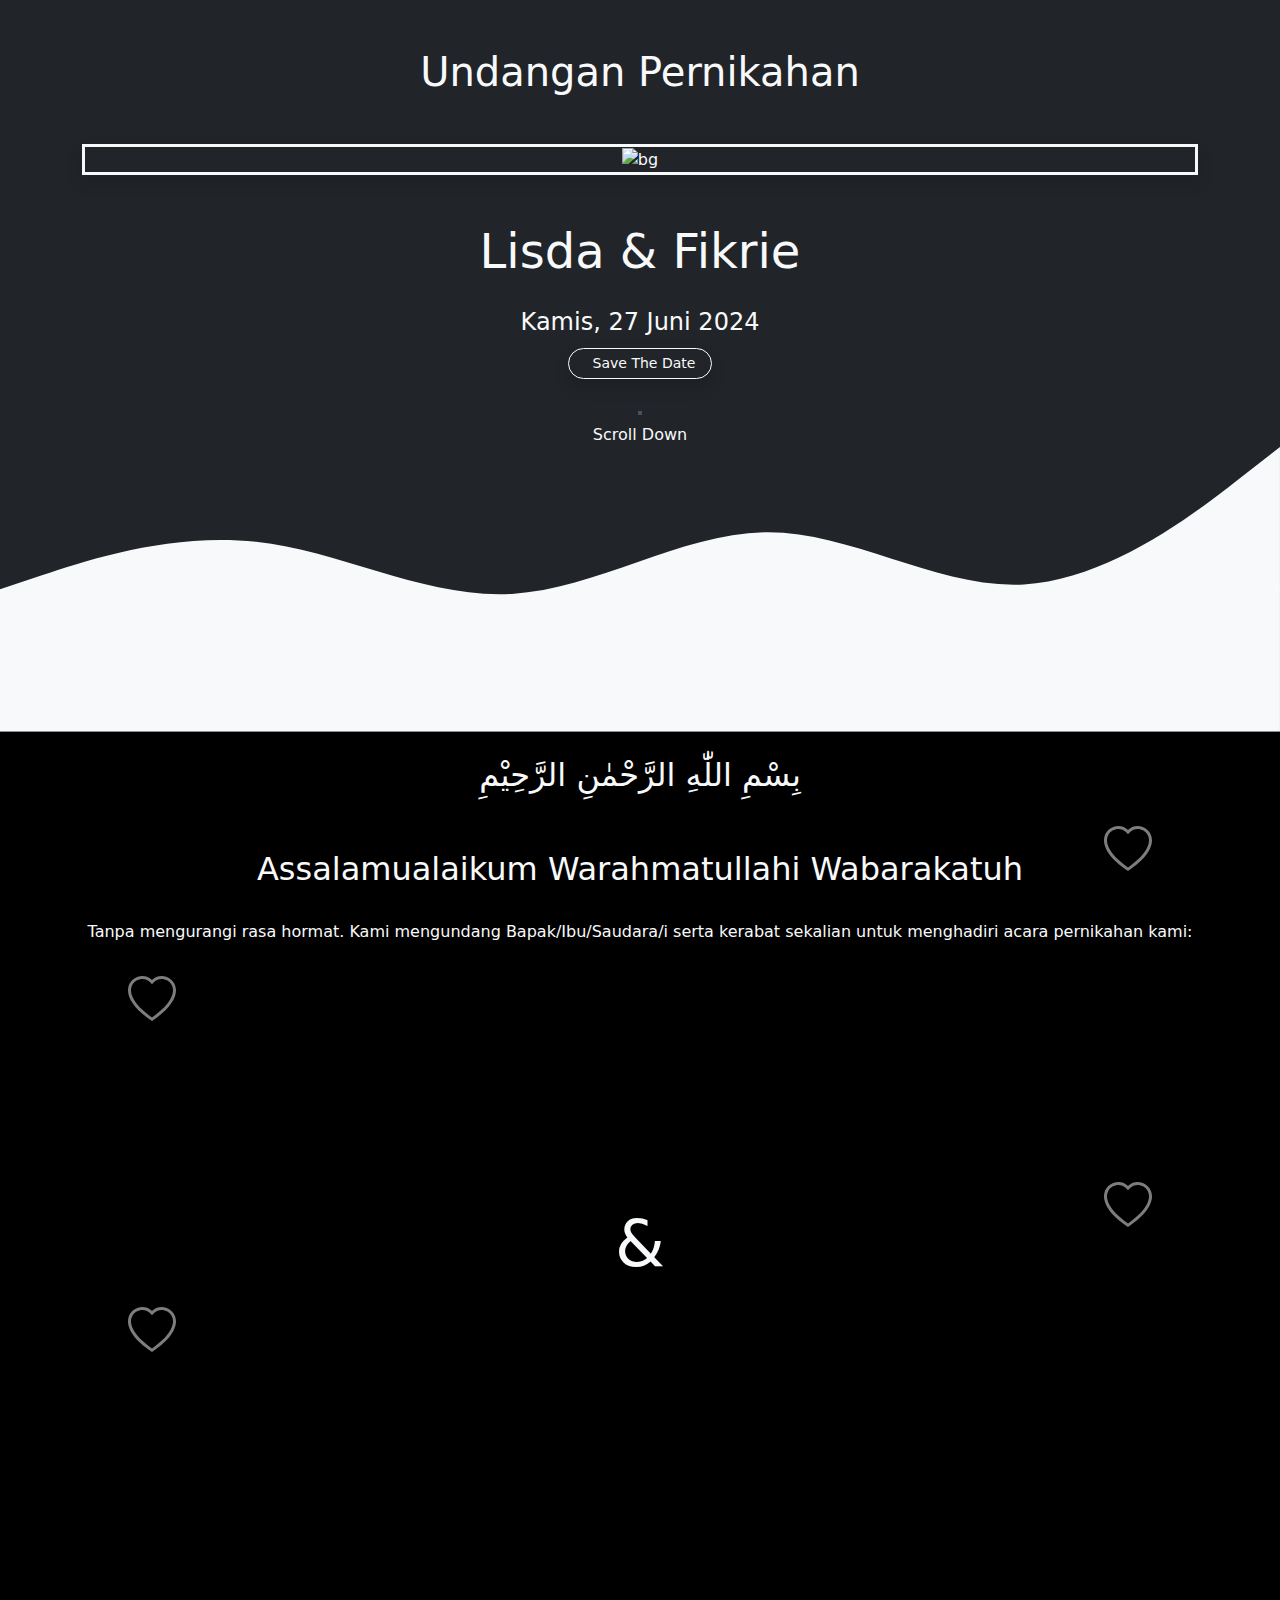
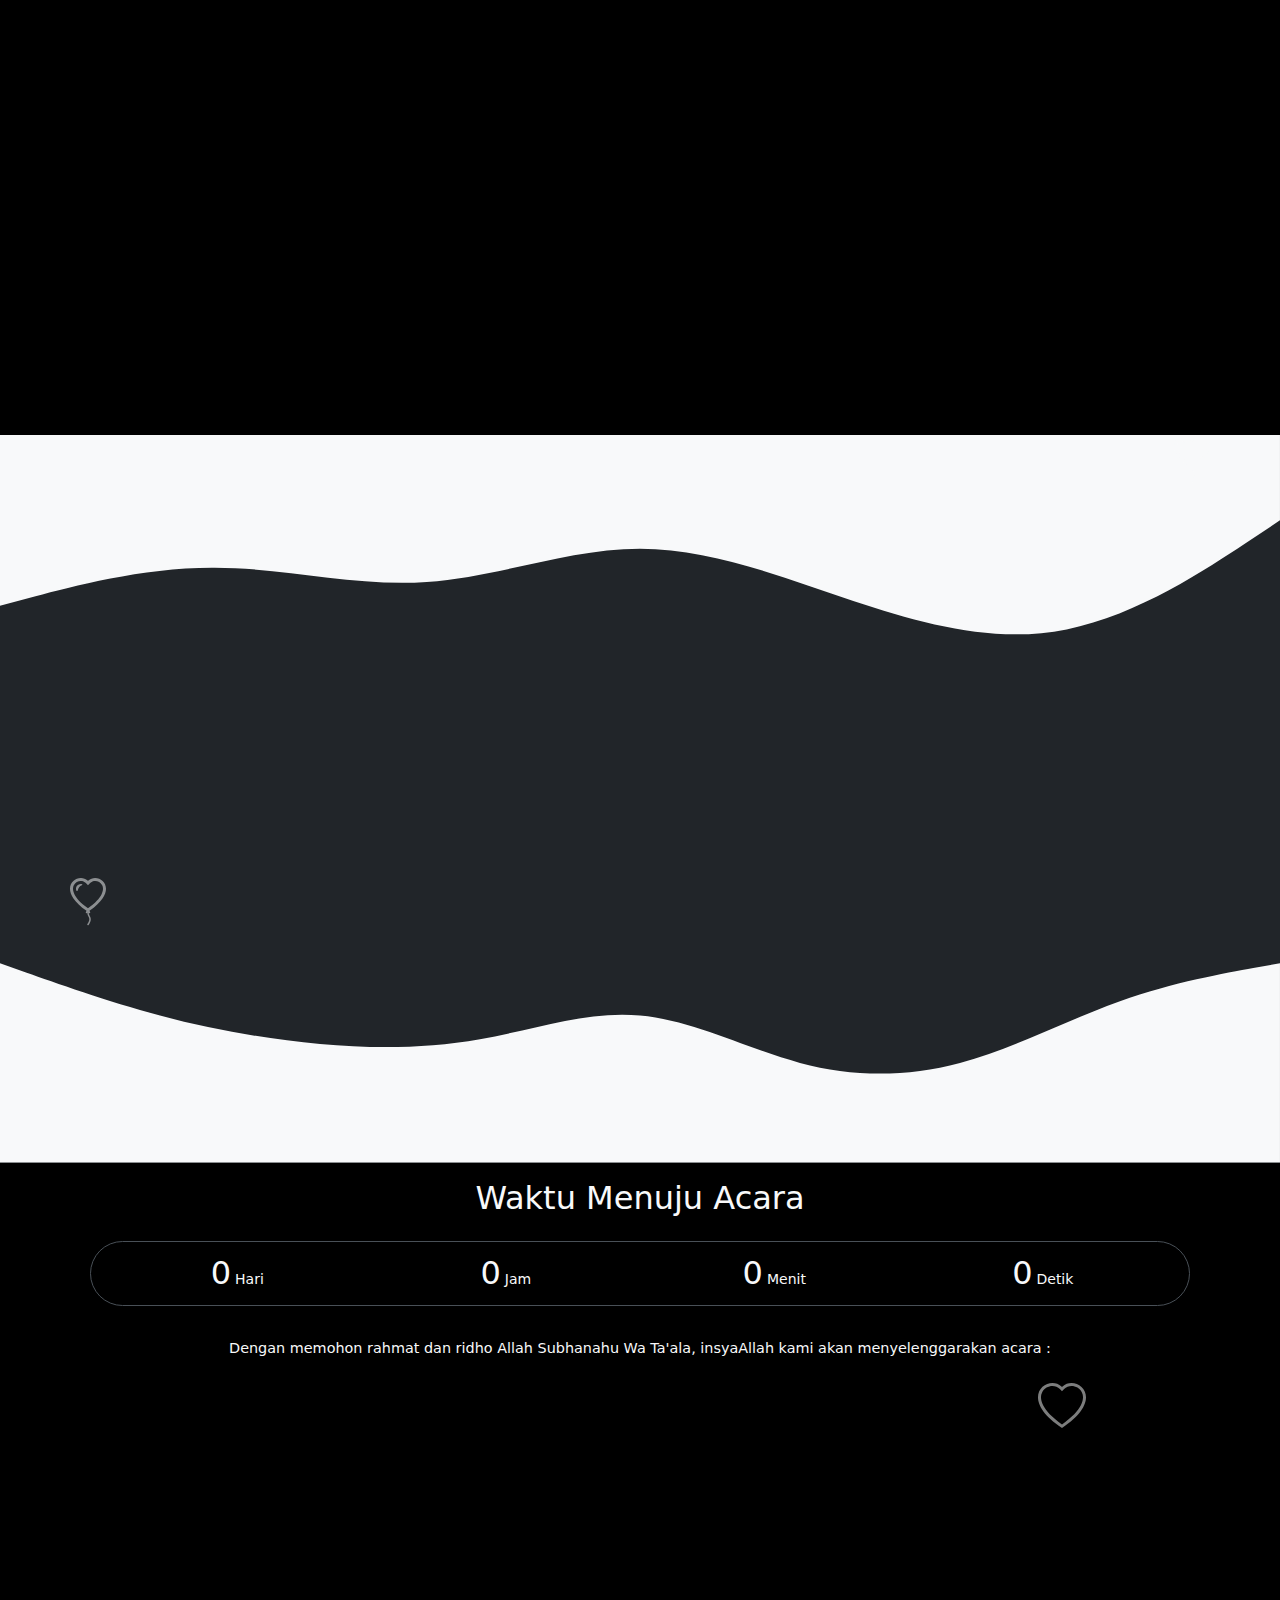
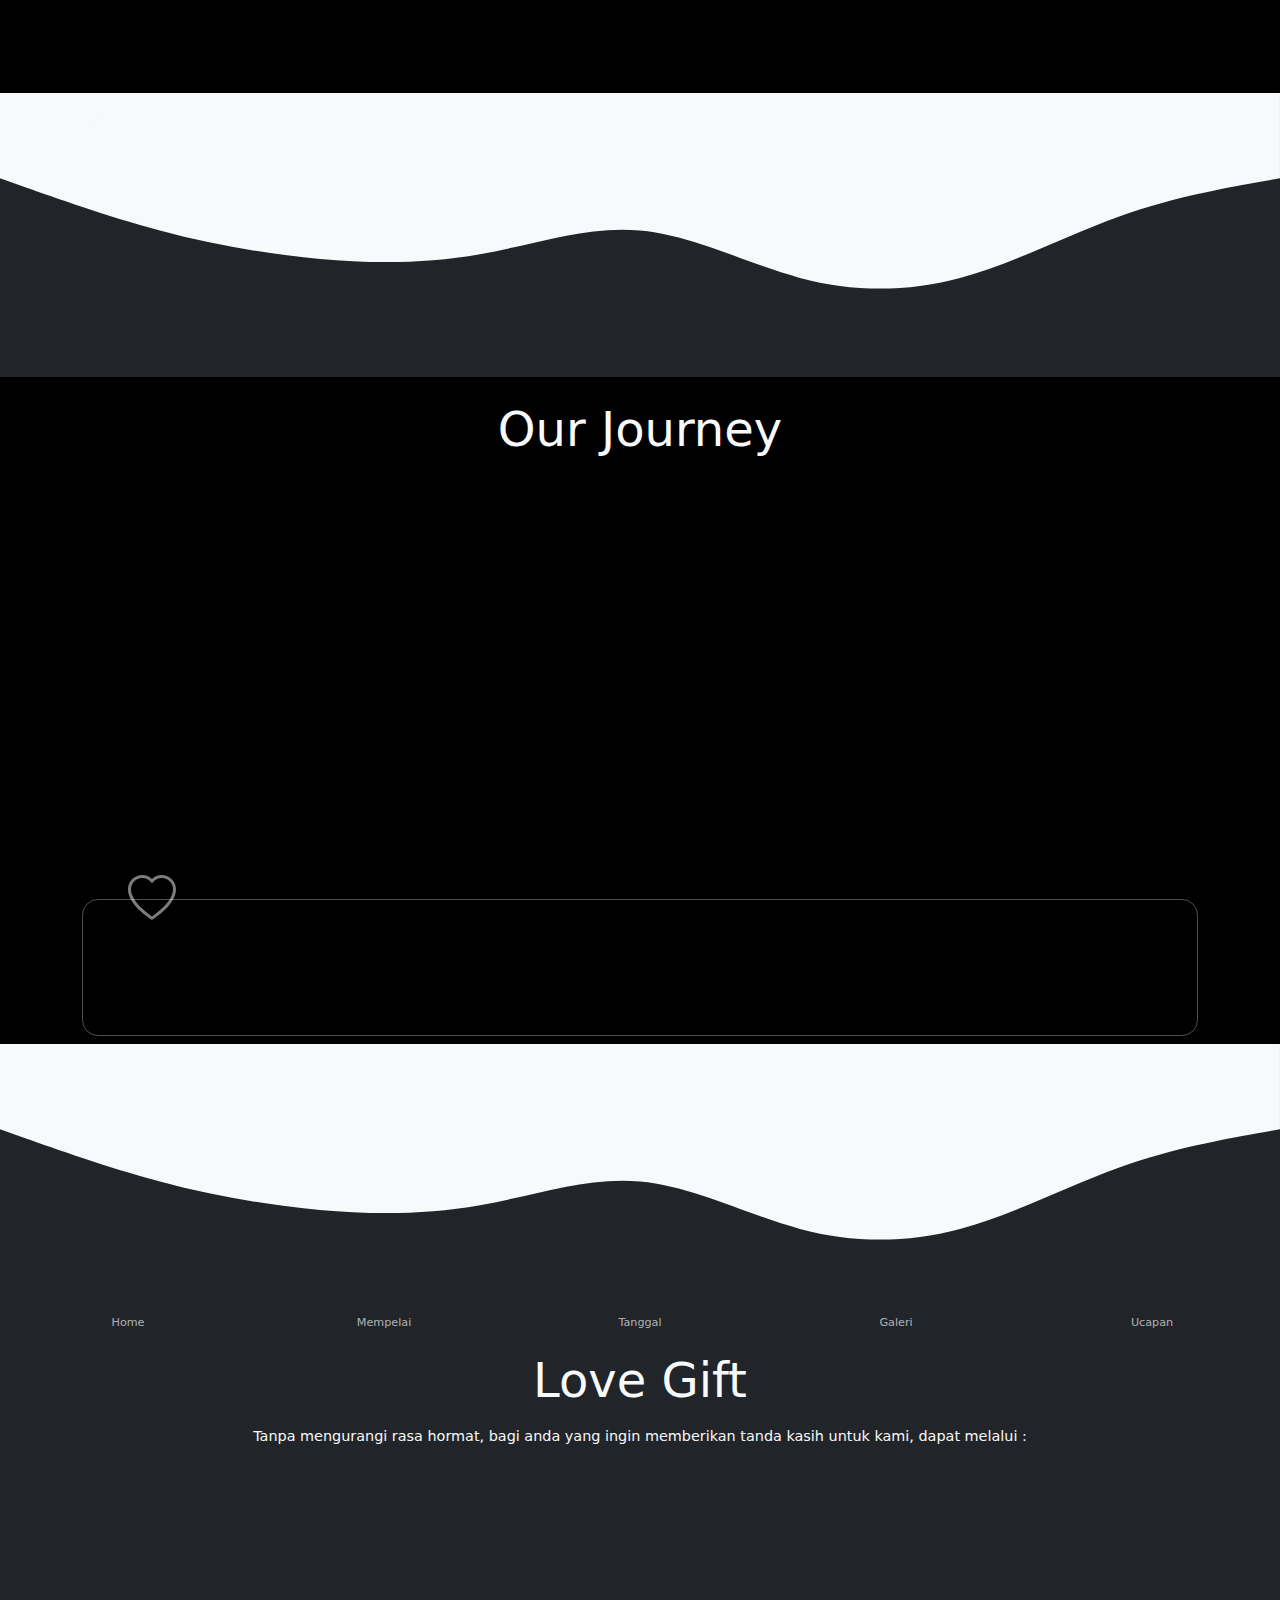
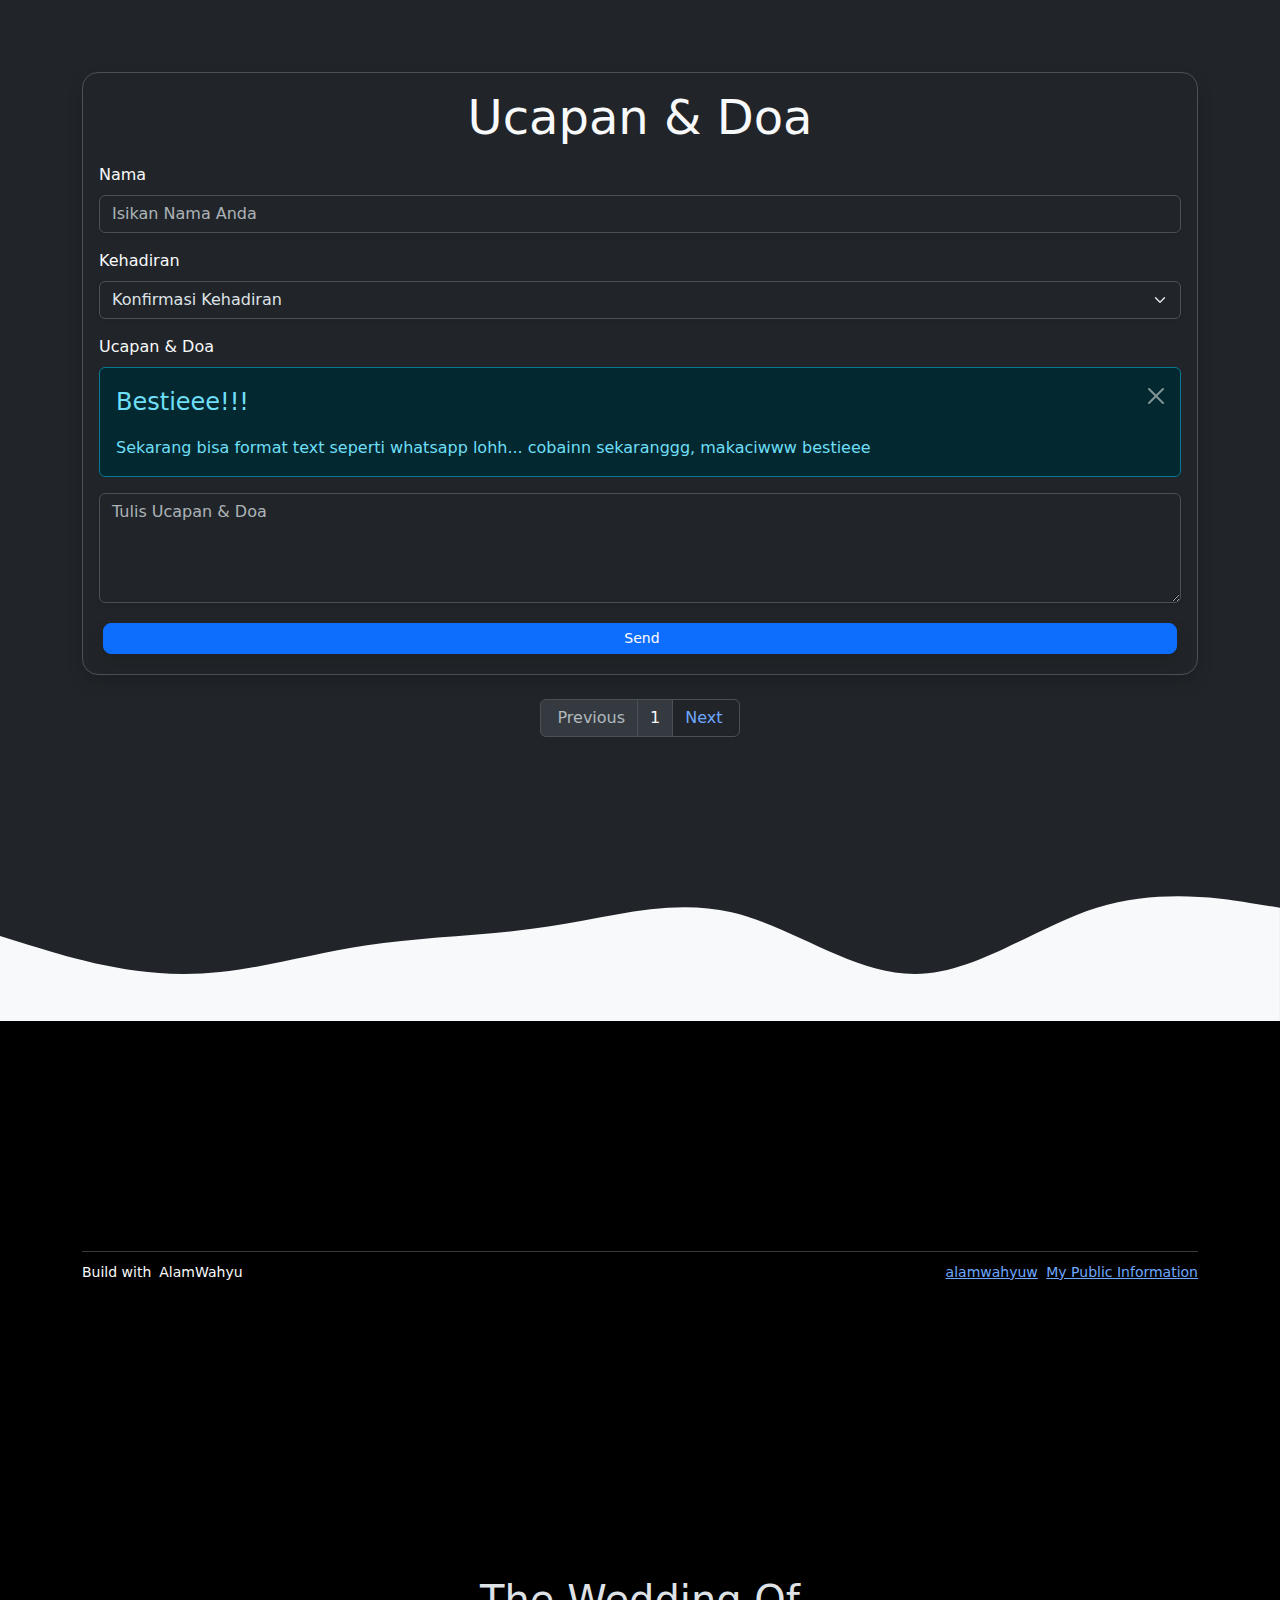
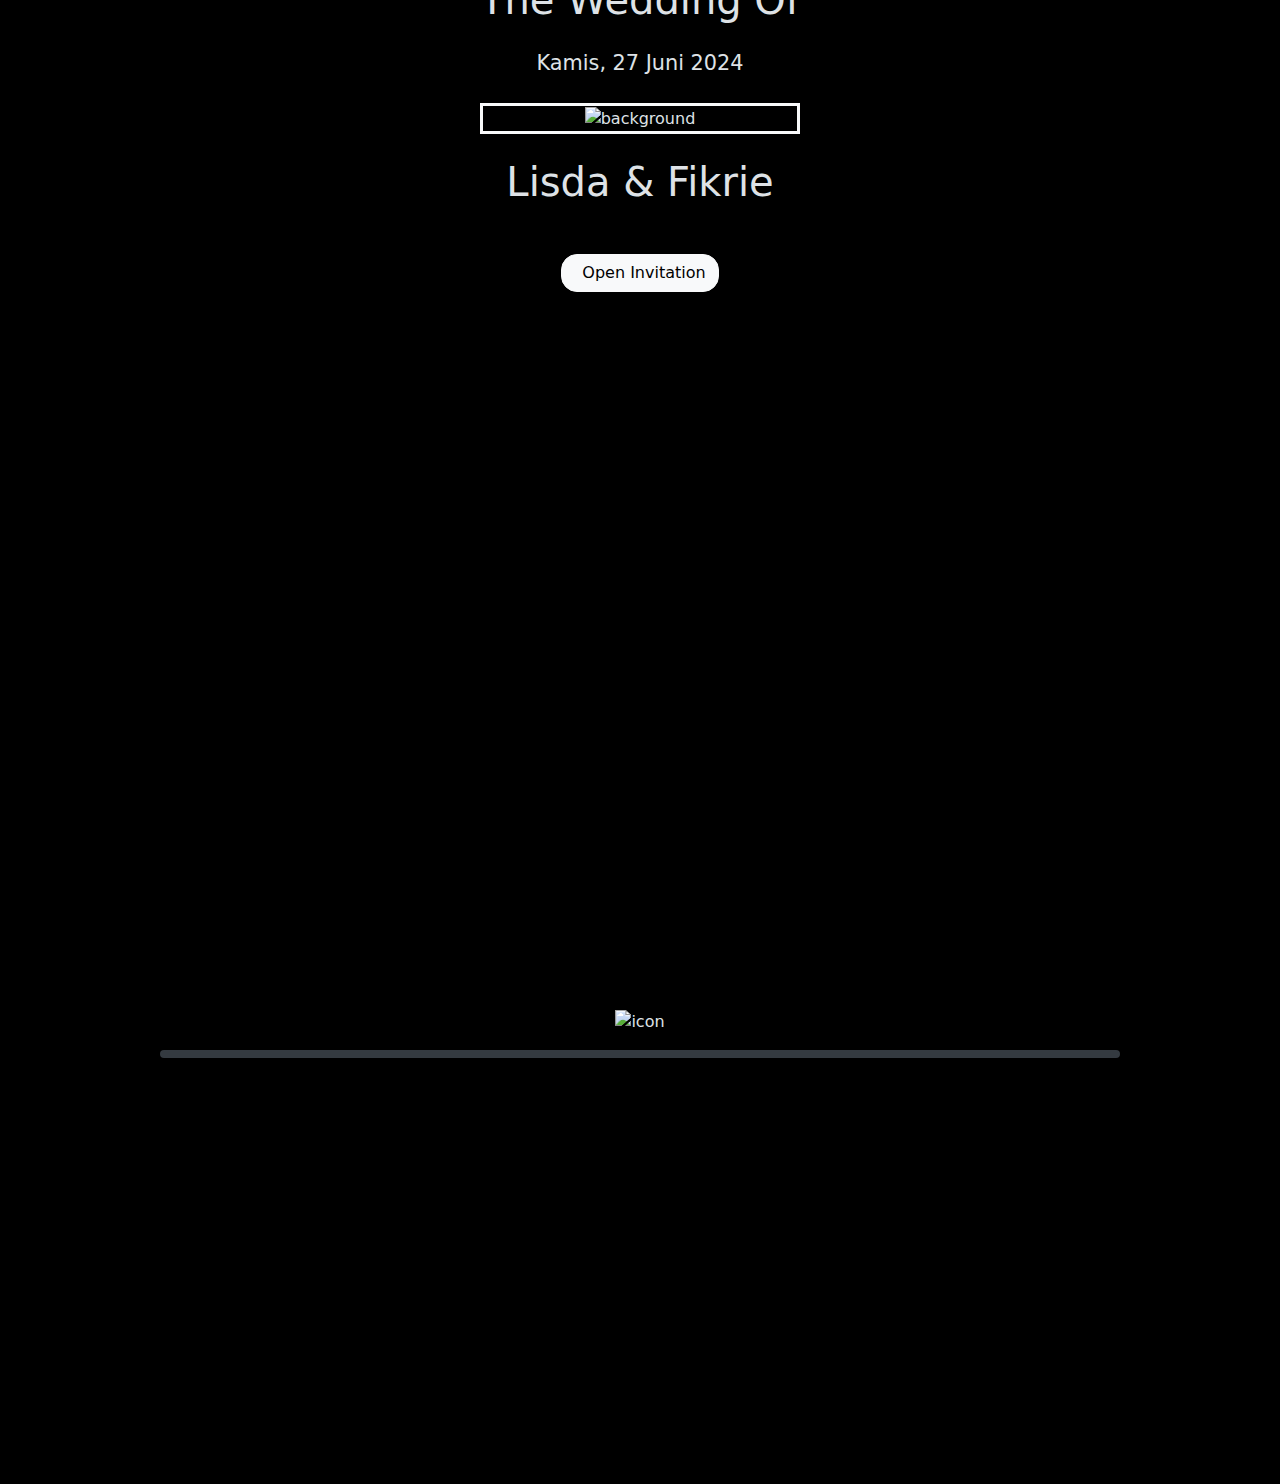
==== index.html @ 72c694ca "Update index.html" ====
<!doctype html>
<html lang="id" data-bs-theme="dark">

<head>
    <!-- Common Tag -->
    <meta charset="utf-8">
    <meta name="viewport" content="width=device-width, initial-scale=1">
    <title>Undangan Pernikahan Lisda dan Fikrie</title>

    <!-- SEO Tag -->
    <meta name="author" content="alamwahyu">
    <meta name="language" content="Indonesia">
    <meta name="robots" content="index, follow, max-image-preview:large">
    <meta name="googlebot" content="index, follow, max-image-preview:large">
    <meta name="title" content="Undangan Pernikahan Lisda dan Fikrie">
    <meta name="description" content="Undangan Pernikahan Lisda dan Fikri">
    <meta name="keywords" content="undangan, wedding, undangan digital, undangan online, wedding invitation, template undangan, template undangan pernikahan, undangan pernikahan, template undangan online, wedding invitation github, template website, template website undangan pernikahan">
    <meta property="og:title" content="Undangan Pernikahan Lisda dan Fikrie">
    <meta property="og:description" content="Undangan Pernikahan Lisda dan Fikrie">
    <meta property="og:keywords" content="undangan, wedding, undangan digital, undangan online, wedding invitation, template undangan, template undangan pernikahan, undangan pernikahan, template undangan online, wedding invitation github, template website, template website undangan pernikahan">
    <meta property="og:image" content="https://backend-undangan-ecru.vercel.app/assets/images/bg.jpeg">
    <meta property="og:image:secure_url" content="https://backend-undangan-ecru.vercel.app/assets/images/bg.jpeg">
    <meta property="og:image:type" content="image/jpeg">
    <meta property="og:image:alt" content="Website Undangan Pernikahan Lisda dan Fikrie Secara Online">
    <meta property="og:type" content="website">
    <meta property="og:locale" content="id_ID">
    <meta property="og:url" content="https://backend-undangan-ecru.vercel.app">
    <meta property="og:site_name" content="Website Undangan Pernikahan Lisda dan Fikrie Secara Online">

    <!-- Appearance -->
    <meta name="mobile-web-app-capable" content="yes">
    <meta name="apple-mobile-web-app-title" content="Website Undangan Pernikahan Lisda dan Fikrie Secara Online">
    <meta name="theme-color" content="#111111">
    <meta name="color-scheme" content="dark">
    <link rel="canonical" href="https://backend-undangan-ecru.vercel.app/">
    <link rel="shortcut icon" type="image/x-icon" href="./assets/images/heart.svg">
    <link rel="apple-touch-icon" sizes="192x192" type="image/png" href="https://backend-undangan-ecru.vercel.app/assets/images/heart.svg">
    <link rel="icon" type="image/x-icon" href="./assets/images/heart.svg">

    <!-- Preconnect and preload CDN -->
    <link rel="dns-prefetch" href="https://cdn.jsdelivr.net" crossorigin="anonymous">
    <link rel="dns-prefetch" href="https://fonts.googleapis.com" crossorigin="anonymous">
    <link rel="dns-prefetch" href="https://fonts.gstatic.com" crossorigin>
    <link rel="preconnect" href="https://cdn.jsdelivr.net" crossorigin="anonymous">
    <link rel="preconnect" href="https://fonts.googleapis.com" crossorigin="anonymous">
    <link rel="preconnect" href="https://fonts.gstatic.com" crossorigin>
    <link rel="preload" href="https://cdn.jsdelivr.net/npm/normalize.css@8.0.1/normalize.css" integrity="sha256-WAgYcAck1C1/zEl5sBl5cfyhxtLgKGdpI3oKyJffVRI=" crossorigin="anonymous" as="style">
    <link rel="preload" href="https://cdn.jsdelivr.net/npm/bootstrap@5.3.3/dist/css/bootstrap.min.css" integrity="sha256-PI8n5gCcz9cQqQXm3PEtDuPG8qx9oFsFctPg0S5zb8g=" crossorigin="anonymous" as="style">
    <link rel="preload" href="https://cdn.jsdelivr.net/npm/@fortawesome/fontawesome-free@6.5.1/css/all.min.css" integrity="sha256-wiz7ZSCn/btzhjKDQBms9Hx4sSeUYsDrTLg7roPstac=" crossorigin="anonymous" as="style">
    <link rel="preload" href="https://cdn.jsdelivr.net/npm/aos@2.3.4/dist/aos.css" integrity="sha256-GqiEX9BuR1rv5zPU5Vs2qS/NSHl1BJyBcjQYJ6ycwD4=" crossorigin="anonymous" as="style">
    <link rel="preload" href="https://cdn.jsdelivr.net/npm/bootstrap@5.3.3/dist/js/bootstrap.bundle.min.js" integrity="sha256-CDOy6cOibCWEdsRiZuaHf8dSGGJRYuBGC+mjoJimHGw=" crossorigin="anonymous" as="script">
    <link rel="preload" href="https://cdn.jsdelivr.net/npm/aos@2.3.4/dist/aos.js" integrity="sha256-pQBbLkFHcP1cy0C8IhoSdxlm0CtcH5yJ2ki9jjgR03c=" crossorigin="anonymous" as="script">
    <link rel="preload" href="https://cdn.jsdelivr.net/npm/canvas-confetti@1.9.2/dist/confetti.browser.js" integrity="sha256-mvTaORw+RTgKnX6ZHT4P5Sc9DNP2TBpSGII7F3sT8iE=" crossorigin="anonymous" as="script">

    <!-- Dependencies CSS -->
    <link rel="stylesheet" href="https://cdn.jsdelivr.net/npm/normalize.css@8.0.1/normalize.css" integrity="sha256-WAgYcAck1C1/zEl5sBl5cfyhxtLgKGdpI3oKyJffVRI=" crossorigin="anonymous">
    <link rel="stylesheet" href="https://cdn.jsdelivr.net/npm/bootstrap@5.3.3/dist/css/bootstrap.min.css" integrity="sha256-PI8n5gCcz9cQqQXm3PEtDuPG8qx9oFsFctPg0S5zb8g=" crossorigin="anonymous">
    <link rel="stylesheet" href="https://cdn.jsdelivr.net/npm/@fortawesome/fontawesome-free@6.5.1/css/all.min.css" integrity="sha256-wiz7ZSCn/btzhjKDQBms9Hx4sSeUYsDrTLg7roPstac=" crossorigin="anonymous">
    <link rel="stylesheet" href="https://cdn.jsdelivr.net/npm/aos@2.3.4/dist/aos.css" integrity="sha256-GqiEX9BuR1rv5zPU5Vs2qS/NSHl1BJyBcjQYJ6ycwD4=" crossorigin="anonymous">

    <!-- Fonts -->
    <link rel="stylesheet" href="https://fonts.googleapis.com/css2?family=Josefin+Sans&display=swap">
    <link rel="stylesheet" href="https://fonts.googleapis.com/css2?family=Sacramento&display=swap">
    <link rel="stylesheet" href="https://fonts.googleapis.com/css2?family=Noto+Naskh+Arabic&display=swap">

    <!-- App -->
    <link rel="stylesheet" href="./css/app.css">
    <script src="./js/app.js" type="module" defer></script>
</head>

<body data-key="6e6f85ed0dca8de83c684e8a6c4ce25b0b342dcb21926e8934" data-url="https://backend-undangan-ecru.vercel.app/" style="overflow-y: hidden;">

    <!-- Navbar Bottom -->
    <nav class="navbar bg-dark navbar-expand fixed-bottom rounded-top-4 p-0" id="navbar-menu">
        <ul class="navbar-nav nav-justified w-100 align-items-center">
            <li class="nav-item">
                <a class="nav-link" href="#home">
                    <i class="fa-solid fa-house"></i>
                    <span class="d-block" style="font-size: 0.7rem;">Home</span>
                </a>
            </li>
            <li class="nav-item">
                <a class="nav-link" href="#mempelai">
                    <i class="fa-solid fa-user-group"></i>
                    <span class="d-block" style="font-size: 0.7rem;">Mempelai</span>
                </a>
            </li>
            <li class="nav-item">
                <a class="nav-link" href="#tanggal">
                    <i class="fa-solid fa-calendar-check"></i>
                    <span class="d-block" style="font-size: 0.7rem;">Tanggal</span>
                </a>
            </li>
            <li class="nav-item">
                <a class="nav-link" href="#galeri">
                    <i class="fa-solid fa-images"></i>
                    <span class="d-block" style="font-size: 0.7rem;">Galeri</span>
                </a>
            </li>
            <li class="nav-item">
                <a class="nav-link" href="#ucapan">
                    <i class="fa-solid fa-comments"></i>
                    <span class="d-block" style="font-size: 0.7rem;">Ucapan</span>
                </a>
            </li>
        </ul>
    </nav>

    <!-- Main Content -->
    <main class="bg-dark text-light" data-bs-spy="scroll" data-bs-target="#navbar-menu" data-bs-root-margin="0px 0px -40%" data-bs-smooth-scroll="true" tabindex="0">

        <!-- Home -->
        <section class="container" id="home">
            <div class="text-center pt-4">
                <h1 class="font-esthetic my-4" style="font-size: 2.5rem;">Undangan Pernikahan</h1>

                <div class="py-4">
                    <div class="img-crop border border-3 border-light shadow mx-auto">
                        <img src="./assets/images/karikatur.jpeg" alt="bg" onclick="util.modal(this)">
                    </div>
                </div>

                <h1 class="font-esthetic my-4" style="font-size: 3rem;">Lisda & Fikrie</h1>
                <p class="mb-0" style="font-size: 1.5rem;">Kamis, 27 Juni 2024</p>

                <a class="btn btn-outline-light btn-sm shadow rounded-pill px-3 my-2" target="_blank" href="https://calendar.google.com/calendar/render?action=TEMPLATE&text=The%20Wedding%20of%20Fikrie%20and%20Lisda&details=The%20Wedding%20of%20Fikrie%20and%20Lisda%20%7C%2015%20Maret%202023%20%7C%20RT%2010%20RW%2002,%20Desa%20Pajerukan,%20Kec.%20Kalibagor,%20Kab.%20Banyumas,%20Jawa%20Tengah%2053191%20%7C%2010.00%20-%2011.00%20WIB&dates=20230315T100000/20230315T110000&location=https://goo.gl/maps/ALZR6FJZU3kxVwN86">
                    <i class="fa-solid fa-calendar-check me-2"></i>Save The Date
                </a>

                <div class="d-flex justify-content-center align-items-center mt-4 mb-2">
                    <div class="mouse-animation border border-2">
                        <div class="scroll-animation"></div>
                    </div>
                </div>

                <p class="m-0">Scroll Down</p>
            </div>
        </section>

        <!-- Wave Separator -->
        <svg xmlns="https://www.w3.org/2000/svg" viewBox="0 0 1440 320" class="color-theme-black">
            <path fill="currentColor" fill-opacity="1" d="M0,160L48,144C96,128,192,96,288,106.7C384,117,480,171,576,165.3C672,160,768,96,864,96C960,96,1056,160,1152,154.7C1248,149,1344,75,1392,37.3L1440,0L1440,320L1392,320C1344,320,1248,320,1152,320C1056,320,960,320,864,320C768,320,672,320,576,320C480,320,384,320,288,320C192,320,96,320,48,320L0,320Z"></path>
        </svg>

        <!-- Mempelai -->
        <section class="dark-section bg-black" id="mempelai">

            <div class="text-center">
                <h1 class="font-arabic py-4 px-2" style="font-size: 2rem">بِسْمِ اللّٰهِ الرَّحْمٰنِ الرَّحِيْمِ</h1>

                <!-- Love animation -->
                <div class="position-relative">
                    <div class="position-absolute" style="top: 0%; right: 10%;">
                        <svg xmlns="https://www.w3.org/2000/svg" width="48" height="48" fill="currentColor" class="opacity-50" onload="util.animate(this, 500, 'animate-love')" viewBox="0 0 16 16">
                            <path d="m8 2.748-.717-.737C5.6.281 2.514.878 1.4 3.053c-.523 1.023-.641 2.5.314 4.385.92 1.815 2.834 3.989 6.286 6.357 3.452-2.368 5.365-4.542 6.286-6.357.955-1.886.838-3.362.314-4.385C13.486.878 10.4.28 8.717 2.01zM8 15C-7.333 4.868 3.279-3.04 7.824 1.143q.09.083.176.171a3 3 0 0 1 .176-.17C12.72-3.042 23.333 4.867 8 15" />
                        </svg>
                    </div>
                </div>

                <h1 class="font-esthetic py-4 px-2" style="font-size: 2rem">Assalamualaikum Warahmatullahi Wabarakatuh</h1>

                <p class="pb-3 px-3">
                    Tanpa mengurangi rasa hormat. Kami mengundang Bapak/Ibu/Saudara/i serta kerabat
                    sekalian untuk menghadiri acara pernikahan kami:
                </p>

                <!-- Love animation -->
                <div class="position-relative">
                    <div class="position-absolute" style="top: 0%; left: 10%;">
                        <svg xmlns="https://www.w3.org/2000/svg" width="48" height="48" fill="currentColor" class="opacity-50" onload="util.animate(this, 2000, 'animate-love')" viewBox="0 0 16 16">
                            <path d="m8 2.748-.717-.737C5.6.281 2.514.878 1.4 3.053c-.523 1.023-.641 2.5.314 4.385.92 1.815 2.834 3.989 6.286 6.357 3.452-2.368 5.365-4.542 6.286-6.357.955-1.886.838-3.362.314-4.385C13.486.878 10.4.28 8.717 2.01zM8 15C-7.333 4.868 3.279-3.04 7.824 1.143q.09.083.176.171a3 3 0 0 1 .176-.17C12.72-3.042 23.333 4.867 8 15" />
                        </svg>
                    </div>
                </div>

                <div class="overflow-x-hidden">

                    <div data-aos="fade-right" data-aos-duration="2000">
                        <div class="img-crop border border-3 border-light shadow my-4 mx-auto">
                            <img src="./assets/images/fikri.jpeg" alt="cowo" onclick="util.modal(this)">
                        </div>
                        <h1 class="font-esthetic" style="font-size: 3rem;">Fikrie Dwitama</h1>
                        <p class="mt-3 mb-0" style="font-size: 1.25rem;">Putra Kedua dari</p>
                        <p class="mb-0">Bapak Heri Akhyari & Ibu Meri Maryani</p>
                    </div>

                    <!-- Love animation -->
                    <div class="position-relative">
                        <div class="position-absolute" style="top: 0%; right: 10%;">
                            <svg xmlns="https://www.w3.org/2000/svg" width="48" height="48" fill="currentColor" class="opacity-50" onload="util.animate(this, 3000, 'animate-love')" viewBox="0 0 16 16">
                                <path d="m8 2.748-.717-.737C5.6.281 2.514.878 1.4 3.053c-.523 1.023-.641 2.5.314 4.385.92 1.815 2.834 3.989 6.286 6.357 3.452-2.368 5.365-4.542 6.286-6.357.955-1.886.838-3.362.314-4.385C13.486.878 10.4.28 8.717 2.01zM8 15C-7.333 4.868 3.279-3.04 7.824 1.143q.09.083.176.171a3 3 0 0 1 .176-.17C12.72-3.042 23.333 4.867 8 15" />
                            </svg>
                        </div>
                    </div>

                    <h1 class="font-esthetic my-4" style="font-size: 4rem;">&</h1>

                    <!-- Love animation -->
                    <div class="position-relative">
                        <div class="position-absolute" style="top: 0%; left: 10%;">
                            <svg xmlns="https://www.w3.org/2000/svg" width="48" height="48" fill="currentColor" class="opacity-50" onload="util.animate(this, 2000, 'animate-love')" viewBox="0 0 16 16">
                                <path d="m8 2.748-.717-.737C5.6.281 2.514.878 1.4 3.053c-.523 1.023-.641 2.5.314 4.385.92 1.815 2.834 3.989 6.286 6.357 3.452-2.368 5.365-4.542 6.286-6.357.955-1.886.838-3.362.314-4.385C13.486.878 10.4.28 8.717 2.01zM8 15C-7.333 4.868 3.279-3.04 7.824 1.143q.09.083.176.171a3 3 0 0 1 .176-.17C12.72-3.042 23.333 4.867 8 15" />
                            </svg>
                        </div>
                    </div>

                    <div data-aos="fade-left" data-aos-duration="2000">
                        <div class="img-crop border border-3 border-light shadow my-4 mx-auto">
                            <img src="./assets/images/lisda.png" alt="cewe" onclick="util.modal(this)">
                        </div>
                        <h1 class="font-esthetic" style="font-size: 3rem;">Lisda Diamonda</h1>
                        <p class="mt-3 mb-0" style="font-size: 1.25rem;">Putri Kedua dari</p>
                        <p class="mb-0">Ibu Nani Maryani</p>
                    </div>
                </div>

                <!-- Ballon animation -->
                <div class="position-relative">
                    <div class="position-absolute" style="top: 0%; right: 5%;">
                        <svg xmlns="https://www.w3.org/2000/svg" width="48" height="48" fill="currentColor" class="opacity-50" onload="util.animate(this, 1500, 'animate-love')" viewBox="0 0 16 16">
                            <path fill-rule="evenodd" d="m8 2.42-.717-.737c-1.13-1.161-3.243-.777-4.01.72-.35.685-.451 1.707.236 3.062C4.16 6.753 5.52 8.32 8 10.042c2.479-1.723 3.839-3.29 4.491-4.577.687-1.355.587-2.377.236-3.061-.767-1.498-2.88-1.882-4.01-.721zm-.49 8.5c-10.78-7.44-3-13.155.359-10.063q.068.062.132.129.065-.067.132-.129c3.36-3.092 11.137 2.624.357 10.063l.235.468a.25.25 0 1 1-.448.224l-.008-.017c.008.11.02.202.037.29.054.27.161.488.419 1.003.288.578.235 1.15.076 1.629-.157.469-.422.867-.588 1.115l-.004.007a.25.25 0 1 1-.416-.278c.168-.252.4-.6.533-1.003.133-.396.163-.824-.049-1.246l-.013-.028c-.24-.48-.38-.758-.448-1.102a3 3 0 0 1-.052-.45l-.04.08a.25.25 0 1 1-.447-.224l.235-.468ZM6.013 2.06c-.649-.18-1.483.083-1.85.798-.131.258-.245.689-.08 1.335.063.244.414.198.487-.043.21-.697.627-1.447 1.359-1.692.217-.073.304-.337.084-.398"></path>
                        </svg>
                    </div>
                </div>

            </div>
        </section>

        <!-- Wave Separator -->
        <svg xmlns="https://www.w3.org/2000/svg" viewBox="0 0 1440 320" class="color-theme-black">
            <path fill="currentColor" fill-opacity="1" d="M0,192L40,181.3C80,171,160,149,240,149.3C320,149,400,171,480,165.3C560,160,640,128,720,128C800,128,880,160,960,186.7C1040,213,1120,235,1200,218.7C1280,203,1360,149,1400,122.7L1440,96L1440,0L1400,0C1360,0,1280,0,1200,0C1120,0,1040,0,960,0C880,0,800,0,720,0C640,0,560,0,480,0C400,0,320,0,240,0C160,0,80,0,40,0L0,0Z"></path>
        </svg>

        <!-- Firman Allah Subhanahu Wa Ta'ala -->
        <div class="container">
            <div class="text-center" data-aos="fade-up" data-aos-duration="2000">

                <h1 class="font-esthetic mt-0 mb-3" style="font-size: 2rem">
                    Allah Subhanahu Wa Ta'ala berfirman
                </h1>

                <p style="font-size: 0.9rem;" class="px-2">
                    Dan di antara tanda-tanda (kebesaran)-Nya ialah Dia menciptakan pasangan-pasangan untukmu dari
                    jenismu sendiri, agar kamu cenderung dan merasa tenteram kepadanya, dan Dia menjadikan di antaramu
                    rasa kasih dan sayang. Sungguh, pada yang demikian itu benar-benar terdapat tanda-tanda
                    (kebesaran Allah) bagi kaum yang berpikir.
                </p>

                <p class="m-0 fw-bold">QS. Ar-Rum Ayat 21</p>
            </div>
        </div>

        <!-- Ballon animation -->
        <div class="position-relative">
            <div class="position-absolute" style="top: 0%; left: 5%;">
                <svg xmlns="https://www.w3.org/2000/svg" width="48" height="48" fill="currentColor" class="opacity-50" onload="util.animate(this, 4000, 'animate-love')" viewBox="0 0 16 16">
                    <path fill-rule="evenodd" d="m8 2.42-.717-.737c-1.13-1.161-3.243-.777-4.01.72-.35.685-.451 1.707.236 3.062C4.16 6.753 5.52 8.32 8 10.042c2.479-1.723 3.839-3.29 4.491-4.577.687-1.355.587-2.377.236-3.061-.767-1.498-2.88-1.882-4.01-.721zm-.49 8.5c-10.78-7.44-3-13.155.359-10.063q.068.062.132.129.065-.067.132-.129c3.36-3.092 11.137 2.624.357 10.063l.235.468a.25.25 0 1 1-.448.224l-.008-.017c.008.11.02.202.037.29.054.27.161.488.419 1.003.288.578.235 1.15.076 1.629-.157.469-.422.867-.588 1.115l-.004.007a.25.25 0 1 1-.416-.278c.168-.252.4-.6.533-1.003.133-.396.163-.824-.049-1.246l-.013-.028c-.24-.48-.38-.758-.448-1.102a3 3 0 0 1-.052-.45l-.04.08a.25.25 0 1 1-.447-.224l.235-.468ZM6.013 2.06c-.649-.18-1.483.083-1.85.798-.131.258-.245.689-.08 1.335.063.244.414.198.487-.043.21-.697.627-1.447 1.359-1.692.217-.073.304-.337.084-.398"></path>
                </svg>
            </div>
        </div>

        <!-- Wave Separator -->
        <svg xmlns="https://www.w3.org/2000/svg" viewBox="0 0 1440 320" class="color-theme-black">
            <path fill="currentColor" fill-opacity="1" d="M0,96L30,106.7C60,117,120,139,180,154.7C240,171,300,181,360,186.7C420,192,480,192,540,181.3C600,171,660,149,720,154.7C780,160,840,192,900,208C960,224,1020,224,1080,208C1140,192,1200,160,1260,138.7C1320,117,1380,107,1410,101.3L1440,96L1440,320L1410,320C1380,320,1320,320,1260,320C1200,320,1140,320,1080,320C1020,320,960,320,900,320C840,320,780,320,720,320C660,320,600,320,540,320C480,320,420,320,360,320C300,320,240,320,180,320C120,320,60,320,30,320L0,320Z"></path>
        </svg>

        <!-- Tanggal -->
        <section class="dark-section bg-black" id="tanggal">

            <div class="container">
                <div class="text-center">

                    <h1 class="font-esthetic py-3" style="font-size: 2rem;">Waktu Menuju Acara</h1>
                    <div class="border rounded-pill shadow py-2 px-4 mx-2 mb-4">

                        <!-- Ganti waktunya pada data-waktu (sesuai format tersebut) -->
                        <div class="row justify-content-center" data-time="2024-06-27 09:00:00" id="count-down">
                            <div class="col-3 p-1">
                                <h2 class="d-inline m-0 p-0" id="day">0</h2><small class="ms-1 me-0 my-0 p-0 d-inline">Hari</small>
                            </div>
                            <div class="col-3 p-1">
                                <h2 class="d-inline m-0 p-0" id="hour">0</h2><small class="ms-1 me-0 my-0 p-0 d-inline">Jam</small>
                            </div>
                            <div class="col-3 p-1">
                                <h2 class="d-inline m-0 p-0" id="minute">0</h2><small class="ms-1 me-0 my-0 p-0 d-inline">Menit</small>
                            </div>
                            <div class="col-3 p-1">
                                <h2 class="d-inline m-0 p-0" id="second">0</h2><small class="ms-1 me-0 my-0 p-0 d-inline">Detik</small>
                            </div>
                        </div>
                    </div>

                    <p style="font-size: 0.9rem;" class="mt-4 py-2">
                        Dengan memohon rahmat dan ridho Allah Subhanahu Wa Ta'ala, insyaAllah kami akan menyelenggarakan
                        acara :
                    </p>

                    <!-- Love animation -->
                    <div class="position-relative">
                        <div class="position-absolute" style="top: 0%; right: 10%;">
                            <svg xmlns="https://www.w3.org/2000/svg" width="48" height="48" fill="currentColor" class="opacity-50" onload="util.animate(this, 3000, 'animate-love')" viewBox="0 0 16 16">
                                <path d="m8 2.748-.717-.737C5.6.281 2.514.878 1.4 3.053c-.523 1.023-.641 2.5.314 4.385.92 1.815 2.834 3.989 6.286 6.357 3.452-2.368 5.365-4.542 6.286-6.357.955-1.886.838-3.362.314-4.385C13.486.878 10.4.28 8.717 2.01zM8 15C-7.333 4.868 3.279-3.04 7.824 1.143q.09.083.176.171a3 3 0 0 1 .176-.17C12.72-3.042 23.333 4.867 8 15" />
                            </svg>
                        </div>
                    </div>

                    <div class="overflow-x-hidden">
                        <div class="py-2" data-aos="fade-right" data-aos-duration="1500">
                            <h1 class="font-esthetic" style="font-size: 2rem;">Akad</h1>
                            <p>Pukul 09.00 WIB - Selesai</p>
                        </div>

                        <div class="py-2" data-aos="fade-left" data-aos-duration="1500">
                            <h1 class="font-esthetic" style="font-size: 2rem;">Resepsi</h1>
                            <p>Pukul 10.00 WIB - Selesai</p>
                        </div>
                    </div>

                    <div class="py-2" data-aos="fade-up" data-aos-duration="1500">
                        <a href="https://maps.app.goo.gl/eXXPVGvSHPsRAvL3A" target="_blank" class="btn btn-outline-light btn-sm rounded-pill shadow-sm mb-2 px-3">
                            <i class="fa-solid fa-map-location-dot me-2"></i>Lihat Google Maps
                        </a>
                        <p class="mb-0 mt-1 mx-1 pb-4" style="font-size: 0.9rem;">
                            Gunungkencana, Kabupaten Lebak, Banten
                        </p>
                    </div>
                </div>
            </div>
        </section>

        <!-- Ballon animation -->
        <div class="position-relative">
            <div class="position-absolute" style="top: 0%; left: 5%;">
                <svg xmlns="https://www.w3.org/2000/svg" width="48" height="48" fill="currentColor" class="opacity-50" onload="util.animate(this, 4000, 'animate-love')" viewBox="0 0 16 16">
                    <path fill-rule="evenodd" d="m8 2.42-.717-.737c-1.13-1.161-3.243-.777-4.01.72-.35.685-.451 1.707.236 3.062C4.16 6.753 5.52 8.32 8 10.042c2.479-1.723 3.839-3.29 4.491-4.577.687-1.355.587-2.377.236-3.061-.767-1.498-2.88-1.882-4.01-.721zm-.49 8.5c-10.78-7.44-3-13.155.359-10.063q.068.062.132.129.065-.067.132-.129c3.36-3.092 11.137 2.624.357 10.063l.235.468a.25.25 0 1 1-.448.224l-.008-.017c.008.11.02.202.037.29.054.27.161.488.419 1.003.288.578.235 1.15.076 1.629-.157.469-.422.867-.588 1.115l-.004.007a.25.25 0 1 1-.416-.278c.168-.252.4-.6.533-1.003.133-.396.163-.824-.049-1.246l-.013-.028c-.24-.48-.38-.758-.448-1.102a3 3 0 0 1-.052-.45l-.04.08a.25.25 0 1 1-.447-.224l.235-.468ZM6.013 2.06c-.649-.18-1.483.083-1.85.798-.131.258-.245.689-.08 1.335.063.244.414.198.487-.043.21-.697.627-1.447 1.359-1.692.217-.073.304-.337.084-.398"></path>
                </svg>
            </div>
        </div>

        <!-- Wave Separator -->
        <svg xmlns="https://www.w3.org/2000/svg" viewBox="0 0 1440 320" class="color-theme-black">
            <path fill="currentColor" fill-opacity="1" d="M0,96L30,106.7C60,117,120,139,180,154.7C240,171,300,181,360,186.7C420,192,480,192,540,181.3C600,171,660,149,720,154.7C780,160,840,192,900,208C960,224,1020,224,1080,208C1140,192,1200,160,1260,138.7C1320,117,1380,107,1410,101.3L1440,96L1440,0L1410,0C1380,0,1320,0,1260,0C1200,0,1140,0,1080,0C1020,0,960,0,900,0C840,0,780,0,720,0C660,0,600,0,540,0C480,0,420,0,360,0C300,0,240,0,180,0C120,0,60,0,30,0L0,0Z"></path>
        </svg>

        <!-- Our Journey -->
        <section class="dark-section bg-black" id="journey">
        <div class="container">
            <div class="py-4">
                <div class="text-center">
                    <h1 class="font-esthetic mt-0 mb-3" style="font-size: 3rem;">Our Journey</h1>
                    <div class="overflow-x-hidden">
                        <div class="row justify-content-center">
                            <div class="col-5 card-body border rounded-4 shadow p-3 m-3" data-aos="fade-down" data-aos-duration="1500">
                                <div class="timeline-content">
                                    <h2>Awal Bertemu</h2>
                                    <p>Pertemuan pertama kami terjadi pada 12 Agustus 2019 di Social Garden Senayan City.
                                        Dari sana kami saling mengenal lebih jauh satu sama lain.</p>
                                </div>
                            </div>
                            <div class="col-5 card-body border rounded-4 shadow p-3 m-3" data-aos="fade-down" data-aos-duration="1500">
                                <div class="timeline-content">
                                    <h2>Acara Lamaran</h2>
                                    <p>Setelah disetujui oleh kedua orang tua kami, Kami pun menetapkan lamaran pada tanggal 12 April 2024.</p>
                                </div>    
                            </div>
                            <div class="col-5 card-body border rounded-4 shadow p-3 m-3" data-aos="fade-down" data-aos-duration="1500">
                                <div class="timeline-content">
                                    <h2>Acara Pernikahan</h2>
                                    <p>Akhirnya kami memantapkan hari dan berniat menyempurnakan agama kami melalui ikatan suci, yang akan dilakukan pada tanggal 27 Juni 2024.</p>
                                </div>    
                            </div>
                        </div>
                    </div>
                </div>
            </div>
            </div>
        </div>
    </section>

        <!-- Love animation -->
        <div class="position-relative">
            <div class="position-absolute" style="top: 0%; left: 10%;">
                <svg xmlns="https://www.w3.org/2000/svg" width="48" height="48" fill="currentColor" class="opacity-50" onload="util.animate(this, 2000, 'animate-love')" viewBox="0 0 16 16">
                    <path d="m8 2.748-.717-.737C5.6.281 2.514.878 1.4 3.053c-.523 1.023-.641 2.5.314 4.385.92 1.815 2.834 3.989 6.286 6.357 3.452-2.368 5.365-4.542 6.286-6.357.955-1.886.838-3.362.314-4.385C13.486.878 10.4.28 8.717 2.01zM8 15C-7.333 4.868 3.279-3.04 7.824 1.143q.09.083.176.171a3 3 0 0 1 .176-.17C12.72-3.042 23.333 4.867 8 15" />
                </svg>
            </div>
        </div>

        <!-- Galeri Foto -->
        <section class="dark-section bg-black" id="galeri">

            <div class="container pb-2 pt-4">
                <div class="card-body border rounded-4 shadow p-3">

                    <h1 class="font-esthetic text-center py-3" data-aos="fade-down" data-aos-duration="1500" style="font-size: 2rem;">Galeri</h1>

                    <div id="carousel-image-one" data-aos="fade-up" data-aos-duration="1500" class="carousel slide" data-bs-ride="carousel">
                        <div class="carousel-indicators">
                            <button type="button" data-bs-target="#carousel-image-one" data-bs-slide-to="0" class="active" aria-current="true" aria-label="Slide 1"></button>
                            <button type="button" data-bs-target="#carousel-image-one" data-bs-slide-to="1" aria-label="Slide 2"></button>
                            <button type="button" data-bs-target="#carousel-image-one" data-bs-slide-to="2" aria-label="Slide 3"></button>
                        </div>

                        <div class="carousel-inner rounded-4">
                            <div class="carousel-item active">
                                <img src="./assets/images/lisdafikri-crop.jpeg" alt="gambar 1" class="d-block w-100" onclick="util.modal(this)">
                            </div>
                            <div class="carousel-item">
                                <img src="./assets/images/lisdafikri-crop.jpeg" alt="gambar 2" class="d-block w-100" onclick="util.modal(this)">
                            </div>
                            <div class="carousel-item">
                                <img src="./assets/images/lisdafikri-crop.jpeg" alt="gambar 3" class="d-block w-100" onclick="util.modal(this)">
                            </div>
                        </div>

                        <button class="carousel-control-prev" type="button" data-bs-target="#carousel-image-one" data-bs-slide="prev">
                            <span class="carousel-control-prev-icon" aria-hidden="true"></span>
                            <span class="visually-hidden">Previous</span>
                        </button>

                        <button class="carousel-control-next" type="button" data-bs-target="#carousel-image-one" data-bs-slide="next">
                            <span class="carousel-control-next-icon" aria-hidden="true"></span>
                            <span class="visually-hidden">Next</span>
                        </button>
                    </div>

                    <!-- <div id="carousel-image-two" data-aos="fade-up" data-aos-duration="1500" class="carousel slide mt-4" data-bs-ride="carousel">
                        <div class="carousel-indicators">
                            <button type="button" data-bs-target="#carousel-image-two" data-bs-slide-to="0" class="active" aria-current="true" aria-label="Slide 1"></button>
                            <button type="button" data-bs-target="#carousel-image-two" data-bs-slide-to="1" aria-label="Slide 2"></button>
                            <button type="button" data-bs-target="#carousel-image-two" data-bs-slide-to="2" aria-label="Slide 3"></button>
                        </div>

                        <div class="carousel-inner rounded-4">
                            <div class="carousel-item active">
                                <img src="https://picsum.photos/1280/720?random=4" alt="gambar 4" class="d-block w-100" onclick="util.modal(this)">
                            </div>
                            <div class="carousel-item">
                                <img src="https://picsum.photos/1280/720?random=5" alt="gambar 5" class="d-block w-100" onclick="util.modal(this)">
                            </div>
                            <div class="carousel-item">
                                <img src="https://picsum.photos/1280/720?random=6" alt="gambar 6" class="d-block w-100" onclick="util.modal(this)">
                            </div>
                        </div>

                        <button class="carousel-control-prev" type="button" data-bs-target="#carousel-image-two" data-bs-slide="prev">
                            <span class="carousel-control-prev-icon" aria-hidden="true"></span>
                            <span class="visually-hidden">Previous</span>
                        </button>

                        <button class="carousel-control-next" type="button" data-bs-target="#carousel-image-two" data-bs-slide="next">
                            <span class="carousel-control-next-icon" aria-hidden="true"></span>
                            <span class="visually-hidden">Next</span>
                        </button>
                    </div> -->
                </div>
            </div>
        </section>

        <!-- Wave Separator -->
        <svg xmlns="https://www.w3.org/2000/svg" viewBox="0 0 1440 320" class="color-theme-black">
            <path fill="currentColor" fill-opacity="1" d="M0,96L30,106.7C60,117,120,139,180,154.7C240,171,300,181,360,186.7C420,192,480,192,540,181.3C600,171,660,149,720,154.7C780,160,840,192,900,208C960,224,1020,224,1080,208C1140,192,1200,160,1260,138.7C1320,117,1380,107,1410,101.3L1440,96L1440,0L1410,0C1380,0,1320,0,1260,0C1200,0,1140,0,1080,0C1020,0,960,0,900,0C840,0,780,0,720,0C660,0,600,0,540,0C480,0,420,0,360,0C300,0,240,0,180,0C120,0,60,0,30,0L0,0Z"></path>
        </svg>

        <!-- Love Gift -->
        <div class="container">
            <div class="py-4">

                <div class="text-center">

                    <h1 class="font-esthetic mt-0 mb-3" style="font-size: 3rem;">Love Gift</h1>

                    <p class="mb-1" style="font-size: 0.9rem;">
                        Tanpa mengurangi rasa hormat, bagi anda yang ingin memberikan tanda kasih untuk kami,
                        dapat melalui :
                    </p>

                    <div class="overflow-x-hidden">
                        <div class="row justify-content-center">

                            <div class="col-5 card-body border rounded-4 shadow p-3 m-3" data-aos="fade-down" data-aos-duration="1500">
                                <img src="./assets/images/bca.png" class="img-fluid w-50 rounded" alt="bca">

                                <p class="card-text mt-3 mb-0" style="font-size: 0.9rem;">No. Rekening 8650158971</p>
                                <p class="card-text" style="font-size: 0.9rem;">a.n Lisda Diamonda</p>

                                <!-- Ubah juga data-copy sesuai dengan no rekening -->
                                <button class="btn btn-light btn-sm rounded-3" data-copy="8650158971" onclick="util.copy(this, 'Tersalin')" autofocus>Salin No. Rekening</button>
                            </div>

                            <div class="col-5 card-body border rounded-4 shadow p-3 m-3" data-aos="fade-down" data-aos-duration="1500">
                                <img src="./assets/images/bca.png" class="img-fluid w-50 rounded" alt="bca">

                                <p class="card-text mt-3 mb-0" style="font-size: 0.9rem;">No. Rekening 5300037871</p>
                                <p class="card-text" style="font-size: 0.9rem;">a.n Fikrie Dwitama</p>

                                <!-- Ubah juga data-copy sesuai dengan no rekening -->
                                <button class="btn btn-light btn-sm rounded-3" data-copy="5300037871" onclick="util.copy(this, 'Tersalin')" autofocus>Salin No. Rekening</button>
                            </div>
                        </div>
                    </div>
                </div>
            </div>
        </div>

        <!-- Comments -->
        <section class="m-0 p-0" id="ucapan">
            <div class="container">

                <div class="card-body border rounded-4 shadow p-3">
                    <h1 class="font-esthetic text-center mb-3" style="font-size: 3rem;">Ucapan & Doa</h1>
                    <div class="mb-1" id="balasan"></div>

                    <div class="mb-3">
                        <label for="form-name" class="form-label">Nama</label>
                        <input type="text" class="form-control shadow-sm" id="form-name" placeholder="Isikan Nama Anda">
                    </div>

                    <div class="mb-3">
                        <label for="form-presence" class="form-label" id="label-kehadiran">Kehadiran</label>
                        <select class="form-select shadow-sm" id="form-presence">
                            <option value="0" selected>Konfirmasi Kehadiran</option>
                            <option value="1">Hadir</option>
                            <option value="2">Berhalangan</option>
                        </select>
                    </div>

                    <div class="mb-3">
                        <label for="form-comment" class="form-label">Ucapan & Doa</label>
                        <div id="information" class="alert alert-info alert-dismissible fade show" role="alert">
                            <p style="font-size: 1.5rem;">Bestieee!!!</p>
                            <p class="m-0">Sekarang bisa format text seperti whatsapp lohh... cobainn sekaranggg, makaciwww bestieee</p>
                            <button type="button" class="btn-close" data-bs-dismiss="alert" aria-label="Close" onclick="localStorage.setItem('alertClosed', 'true');"></button>
                        </div>
                        <textarea class="form-control shadow-sm" id="form-comment" rows="4" placeholder="Tulis Ucapan & Doa"></textarea>
                    </div>

                    <div class="d-grid">
                        <button class="btn btn-primary btn-sm rounded-3 shadow m-1" onclick="comment.send(this)">
                            <i class="fa-solid fa-paper-plane me-1"></i>Send
                        </button>
                    </div>
                </div>

                <div class="mt-4 mb-2" id="comments"></div>

                <nav class="d-flex justify-content-center mb-0">
                    <ul class="pagination mb-0">
                        <li class="page-item disabled" id="previous">
                            <button class="page-link" onclick="pagination.previous(this)">
                                <i class="fa-solid fa-circle-left me-1"></i>Previous
                            </button>
                        </li>
                        <li class="page-item disabled">
                            <span class="page-link text-light" id="page">1</span>
                        </li>
                        <li class="page-item" id="next">
                            <button class="page-link" onclick="pagination.next(this)">
                                Next<i class="fa-solid fa-circle-right ms-1"></i>
                            </button>
                        </li>
                    </ul>
                </nav>
            </div>
        </section>

        <!-- Wave Separator -->
        <svg xmlns="https://www.w3.org/2000/svg" viewBox="0 0 1440 320" class="color-theme-black">
            <path fill="currentColor" fill-opacity="1" d="M0,224L34.3,234.7C68.6,245,137,267,206,266.7C274.3,267,343,245,411,234.7C480,224,549,224,617,213.3C685.7,203,754,181,823,197.3C891.4,213,960,267,1029,266.7C1097.1,267,1166,213,1234,192C1302.9,171,1371,181,1406,186.7L1440,192L1440,320L1405.7,320C1371.4,320,1303,320,1234,320C1165.7,320,1097,320,1029,320C960,320,891,320,823,320C754.3,320,686,320,617,320C548.6,320,480,320,411,320C342.9,320,274,320,206,320C137.1,320,69,320,34,320L0,320Z"></path>
        </svg>
    </main>

    <!-- Footer Undangan -->
    <footer class="bg-black">
        <div class="container">
            <div class="text-center">

                <p style="font-size: 0.9rem;" class="pt-2 pb-1 px-2" data-aos="fade-up" data-aos-duration="1500">
                    Merupakan suatu kehormatan dan kebahagiaan bagi kami apabila, Bapak / Ibu / Saudara / i.
                    berkenan hadir untuk memberikan do'a restunya kami ucapkan terimakasih.
                </p>

                <h1 class="font-esthetic" data-aos="fade-up" data-aos-duration="2000">Wassalamualaikum Warahmatullahi Wabarakatuh</h1>
                <h1 class="font-arabic py-4 px-2" data-aos="fade-up" data-aos-duration="2000" style="font-size: 2rem;">اَلْحَمْدُ لِلّٰهِ رَبِّ الْعٰلَمِيْنَۙ</h1>

                <hr class="mt-3 mb-2">

                <div class="row align-items-center justify-content-between flex-column flex-sm-row">
                    <div class="col-auto">
                        <small class="text-light">
                            Build with<i class="fa-solid fa-heart mx-1"></i>AlamWahyu
                        </small>
                    </div>
                    <div class="col-auto">
                        <small>
                            <i class="fa-brands fa-instagram me-1"></i><a target="_blank" href="https://www.instagram.com/alamwahyuw/">alamwahyuw</a>
                        </small>
                        <small>
                            <i class="fa-brands fa-link me-1"></i><a target="_blank" href="https://linktr.ee/MyPublicInformation">My Public Information</a>
                        </small>
                    </div>
                </div>
            </div>
        </div>
    </footer>

    <!-- Welcome Page -->
    <div class="loading-page bg-black" id="welcome" style="opacity: 1;">
        <div class="d-flex justify-content-center align-items-center" style="height: 100vh !important;">
            <div class="text-center">
                <h1 class="font-esthetic mb-4" style="font-size: 2.5rem;">The Wedding Of</h1>
                <p class="mb-0" style="font-size: 1.3rem;">Kamis, 27 Juni 2024</p><br>

                <div class="img-crop border border-3 border-light shadow mb-4 mx-auto">
                    <img src="./assets/images/karikatur.jpeg" alt="background">
                </div>

                <h1 class="font-esthetic my-4" style="font-size: 2.5rem;">Lisda & Fikrie</h1>
                <div id="guest-name" data-message="Kepada Yth Bapak/Ibu/Saudara/i"></div>

                <button type="button" class="btn btn-light shadow rounded-4 mt-4" onclick="util.open(this)">
                    <i class="fa-solid fa-envelope-open me-2"></i>Open Invitation
                </button>
            </div>
        </div>
    </div>

    <!-- Theme Button -->
    <button type="button" id="button-theme" style="display: none;" class="btn bg-dark border border-2 btn-sm rounded-circle btn-theme" onclick="theme.change()">
        <i class="fa-solid fa-circle-half-stroke"></i>
    </button>

    <!-- Audio Button -->
    <button type="button" id="button-music" style="display: none;" class="btn bg-dark border border-2 btn-sm rounded-circle btn-music" onclick="audio.button(this)" data-status="true" data-url="./assets/music/beautifulinwhite.mp3">
        <i class="fa-solid fa-circle-pause spin-button"></i>
    </button>

    <!-- Loading page -->
    <div class="loading-page bg-black" id="loading" style="opacity: 1;">
        <div class="d-flex justify-content-center align-items-center" style="height: 100vh !important;">
            <div class="w-75 text-center">
                <img class="img-fluid mb-3" src="./assets/images/heart.svg" alt="icon" style="width: 3.5rem;">
                <div class="progress" role="progressbar" style="height: 0.5rem;">
                    <div class="progress-bar" id="progress-bar" style="width: 0%"></div>
                </div>
                <small class="mt-1 text-light" id="progress-info" style="display: none;">Loading asset</small>
                <noscript>
                    <small class="mt-1 text-danger">Sorry, this invitation requires javascript to work</small>
                </noscript>
            </div>
        </div>
    </div>

    <!-- Modal Image Large -->
    <div class="modal fade" id="modal-image" tabindex="-1" aria-hidden="true">
        <div class="modal-dialog modal-dialog-centered modal-xl">
            <div class="modal-content rounded-4">
                <div class="modal-body p-0">
                    <div class="d-flex justify-content-center align-items-center" style="height: 100%;">
                        <img src="./assets/images/karikatur.jpeg" class="w-100" alt="image" id="show-modal-image">
                    </div>
                </div>
            </div>
        </div>
    </div>

    <!-- Dependencies JS -->
    <script src="https://cdn.jsdelivr.net/npm/bootstrap@5.3.3/dist/js/bootstrap.bundle.min.js" integrity="sha256-CDOy6cOibCWEdsRiZuaHf8dSGGJRYuBGC+mjoJimHGw=" crossorigin="anonymous"></script>
    <script src="https://cdn.jsdelivr.net/npm/aos@2.3.4/dist/aos.js" integrity="sha256-pQBbLkFHcP1cy0C8IhoSdxlm0CtcH5yJ2ki9jjgR03c=" crossorigin="anonymous"></script>
    <script src="https://cdn.jsdelivr.net/npm/canvas-confetti@1.9.2/dist/confetti.browser.js" integrity="sha256-mvTaORw+RTgKnX6ZHT4P5Sc9DNP2TBpSGII7F3sT8iE=" crossorigin="anonymous"></script>
</body>

</html>
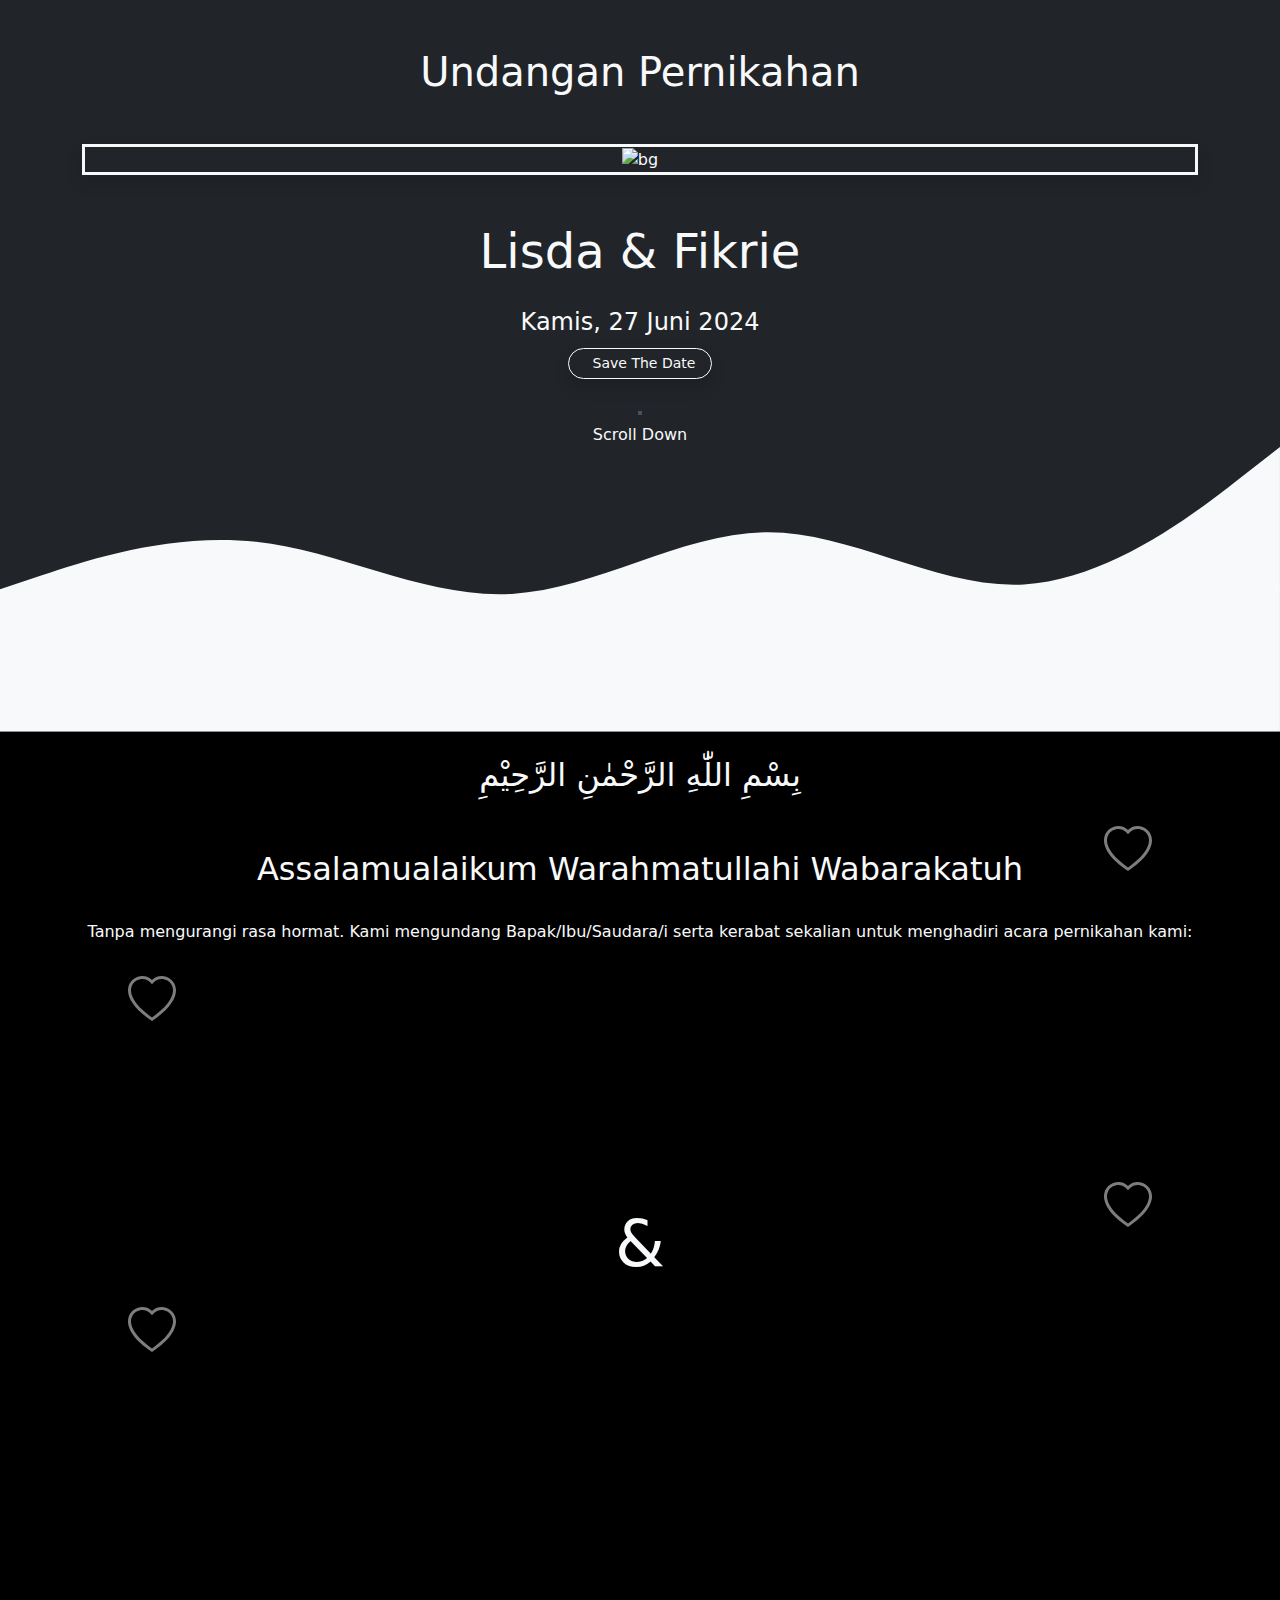
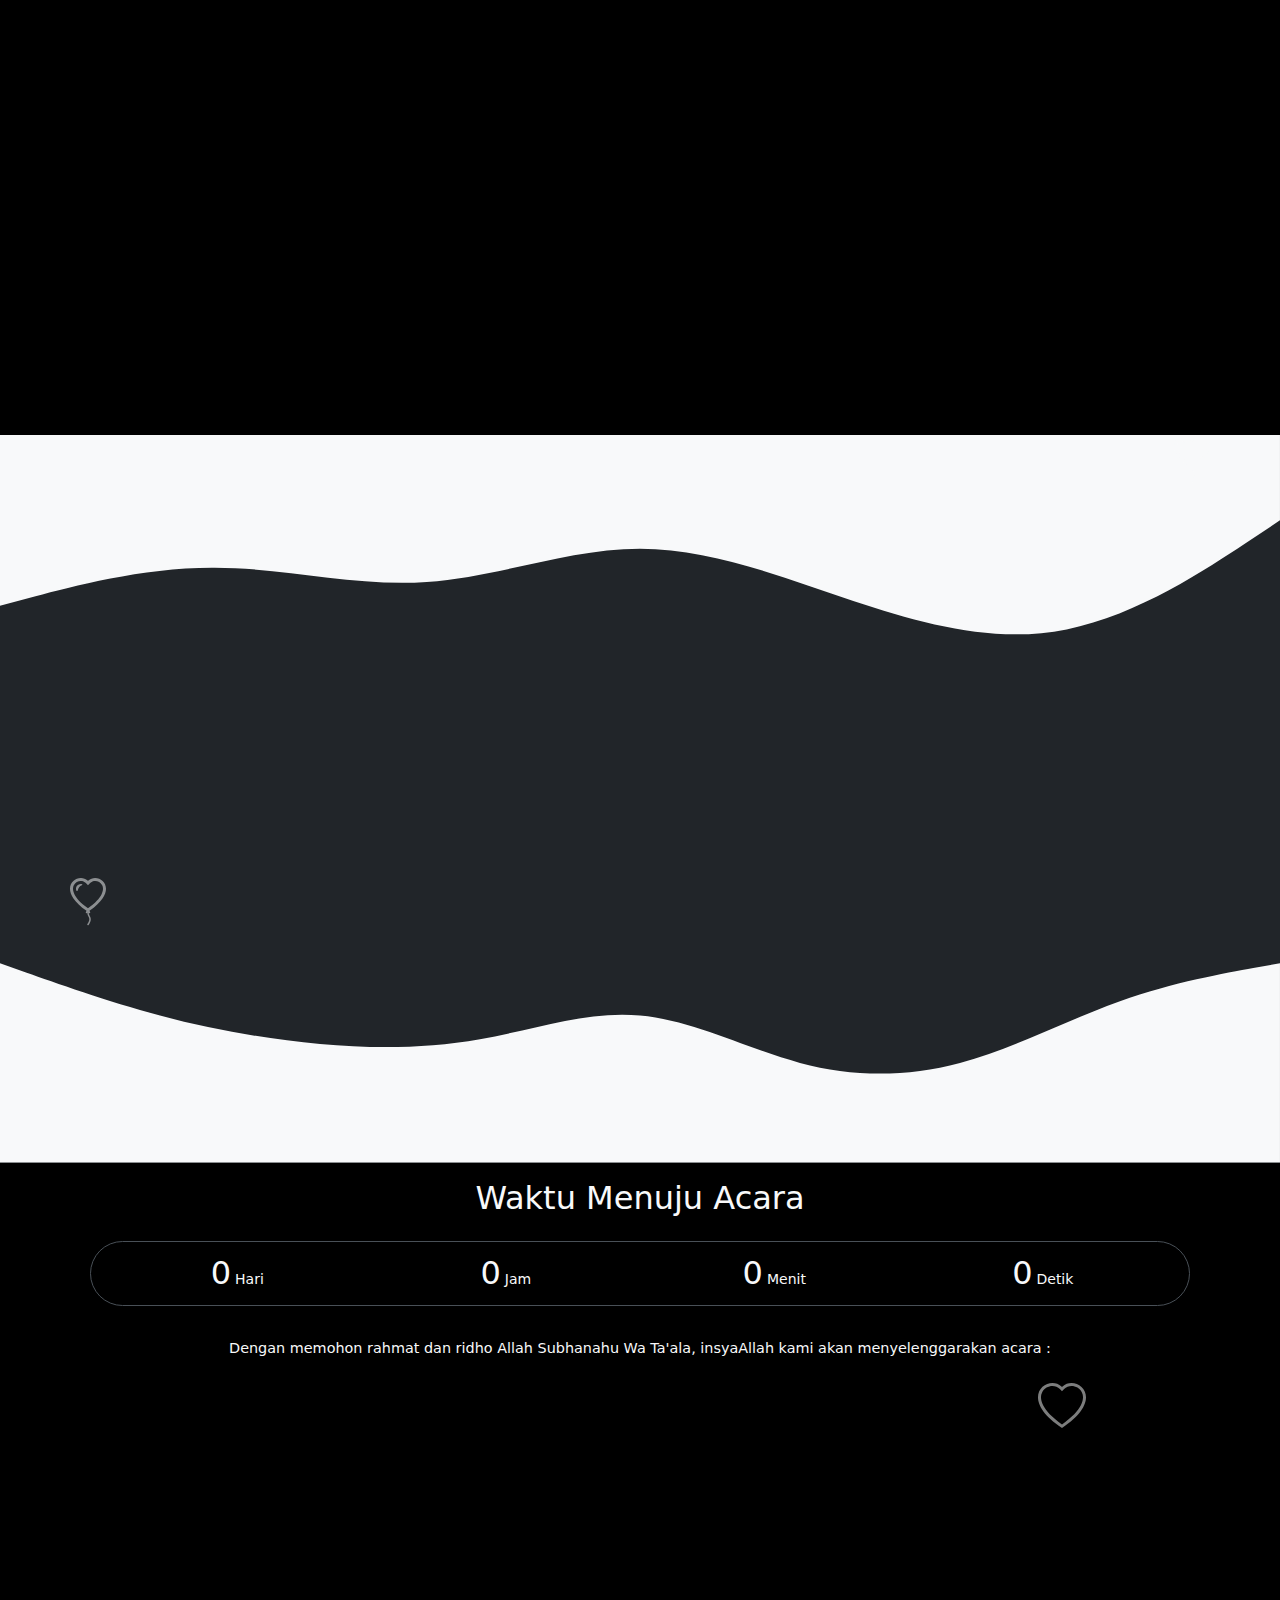
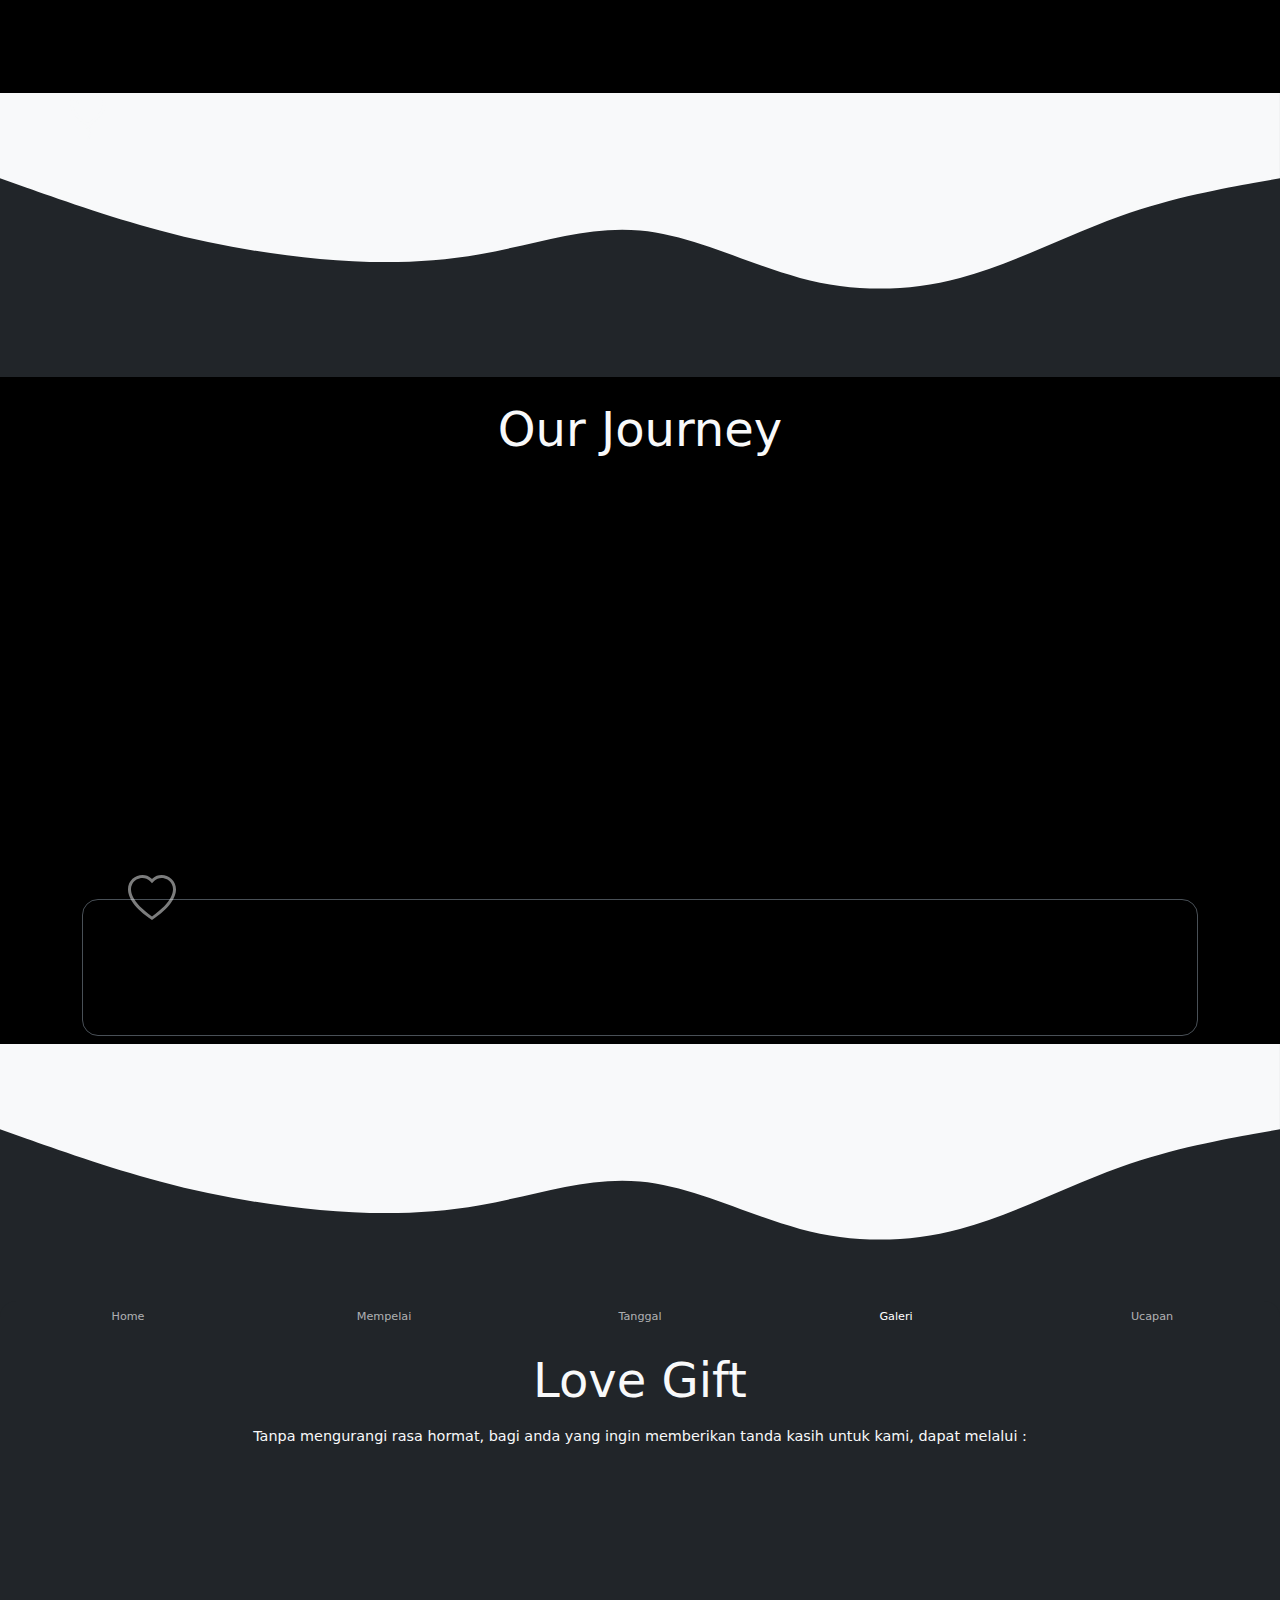
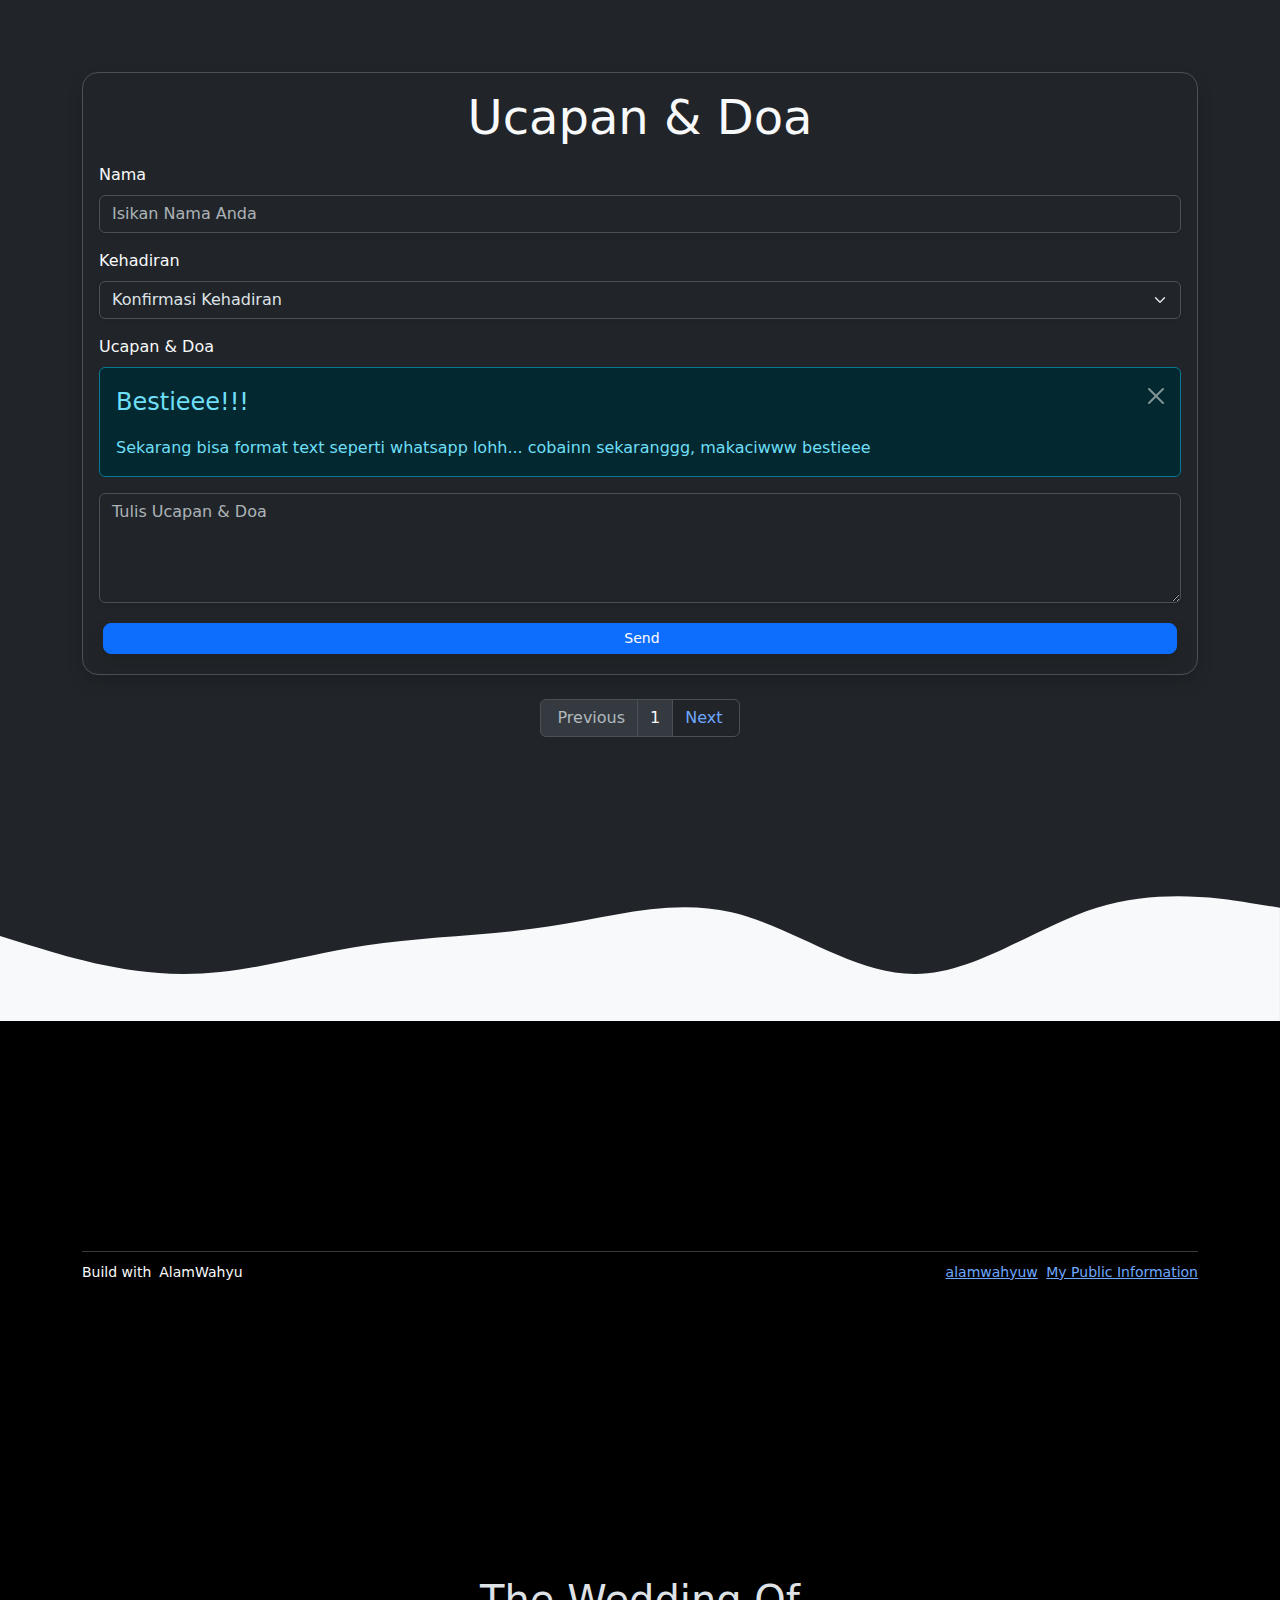
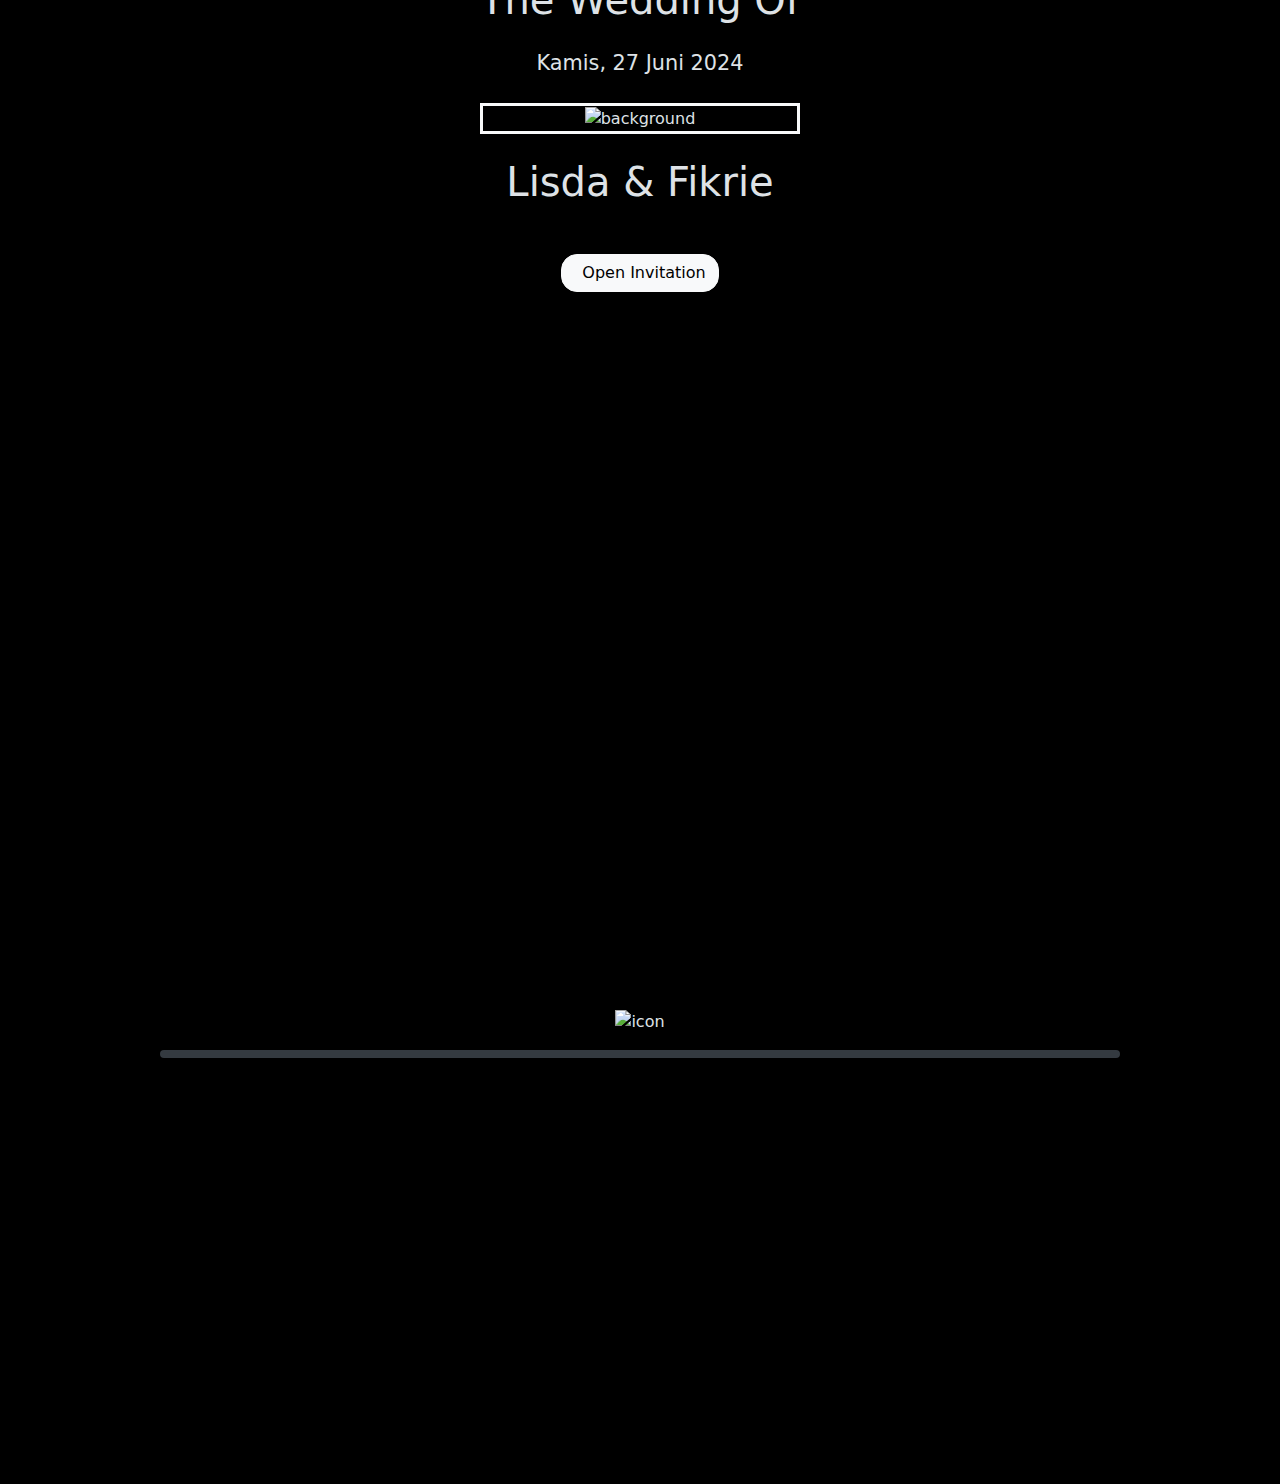
==== commit 695b211e: "Update index.html" ====
--- a/index.html
+++ b/index.html
@@ -18,14 +18,14 @@
     <meta property="og:title" content="Undangan Pernikahan Lisda dan Fikrie">
     <meta property="og:description" content="Undangan Pernikahan Lisda dan Fikrie">
     <meta property="og:keywords" content="undangan, wedding, undangan digital, undangan online, wedding invitation, template undangan, template undangan pernikahan, undangan pernikahan, template undangan online, wedding invitation github, template website, template website undangan pernikahan">
-    <meta property="og:image" content="https://backend-undangan-ecru.vercel.app/assets/images/bg.jpeg">
-    <meta property="og:image:secure_url" content="https://backend-undangan-ecru.vercel.app/assets/images/bg.jpeg">
+    <meta property="og:image" content="https://lisda-fikrie.vercel.app/assets/images/bg.jpeg">
+    <meta property="og:image:secure_url" content="https://lisda-fikrie.vercel.app/assets/images/bg.jpeg">
     <meta property="og:image:type" content="image/jpeg">
-    <meta property="og:image:alt" content="Website Undangan Pernikahan Lisda dan Fikrie Secara Online">
+    <meta property="og:image:alt" content="Website Undangan Pernikahan Lisda dan Fikrie">
     <meta property="og:type" content="website">
     <meta property="og:locale" content="id_ID">
-    <meta property="og:url" content="https://backend-undangan-ecru.vercel.app">
-    <meta property="og:site_name" content="Website Undangan Pernikahan Lisda dan Fikrie Secara Online">
+    <meta property="og:url" content="https://lisda-fikrie.vercel.app/">
+    <meta property="og:site_name" content="Undangan Pernikahan Lisda dan Fikrie">
 
     <!-- Appearance -->
     <meta name="mobile-web-app-capable" content="yes">
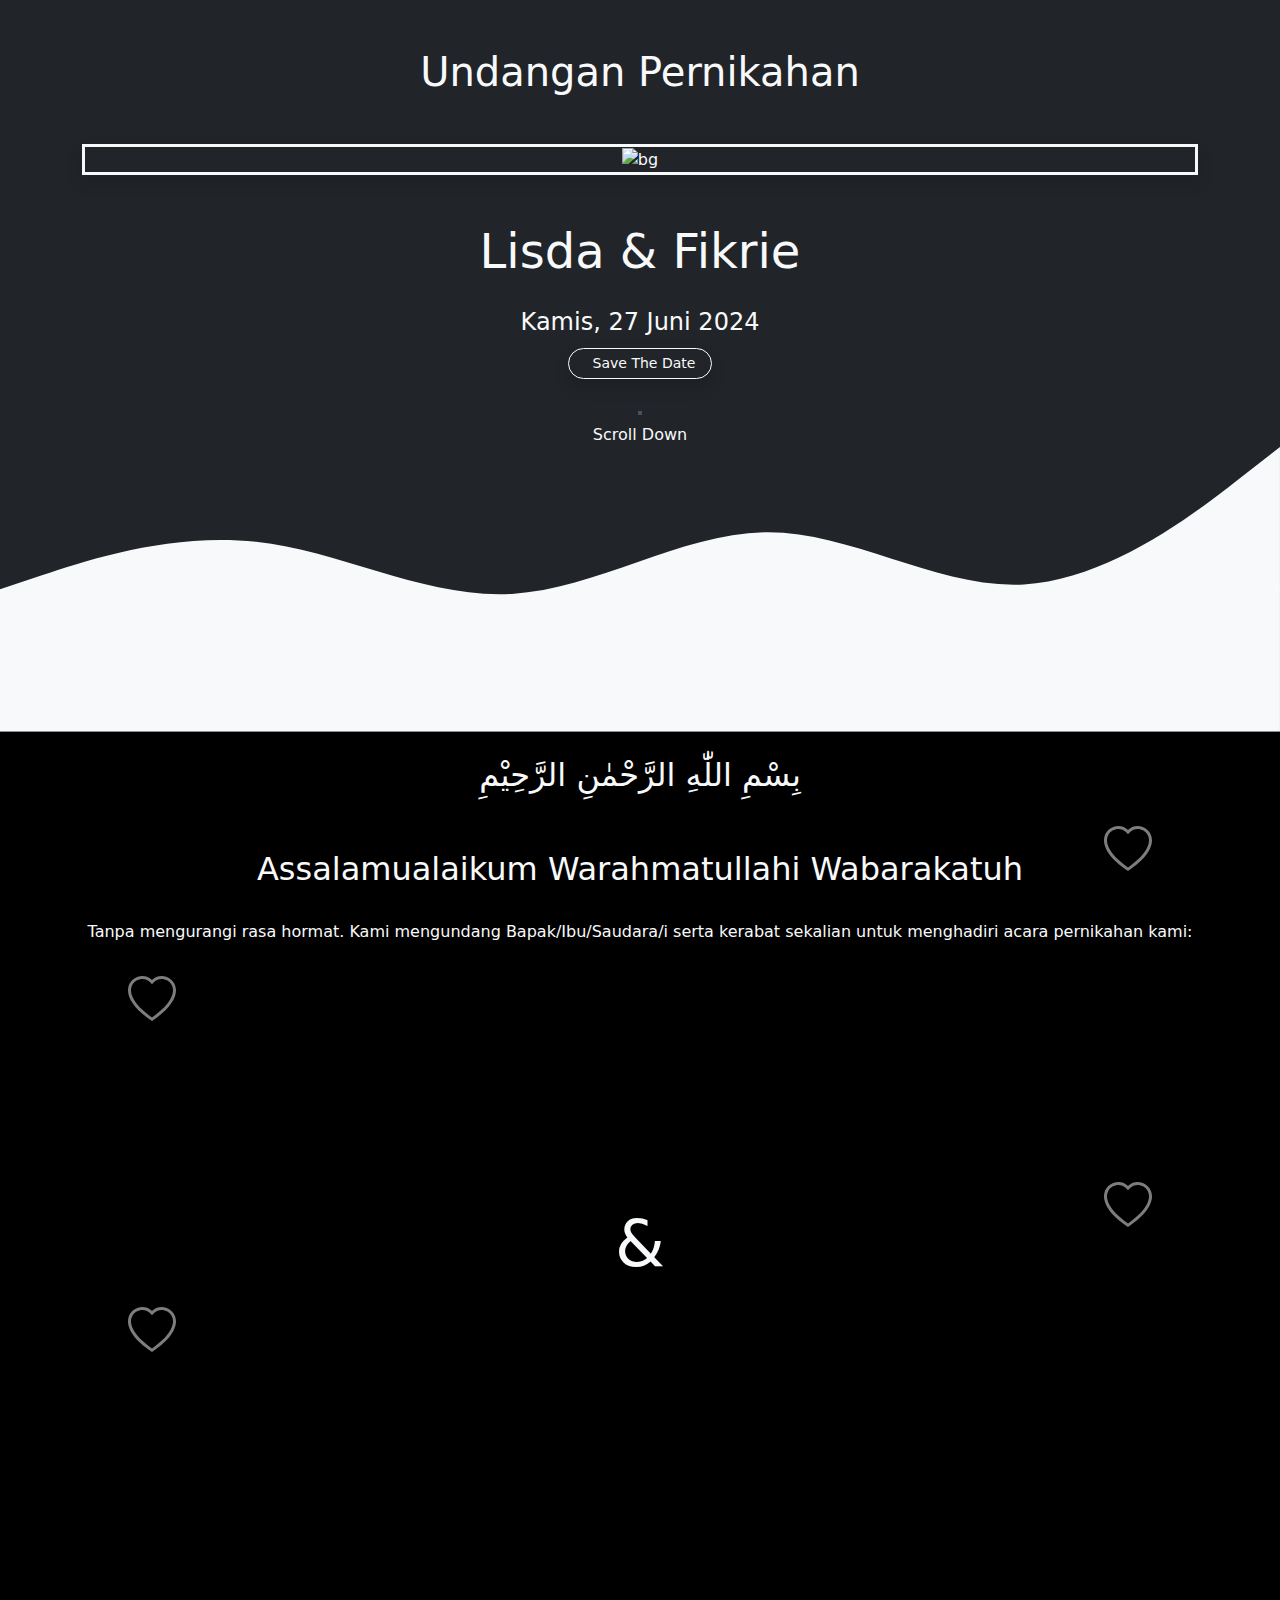
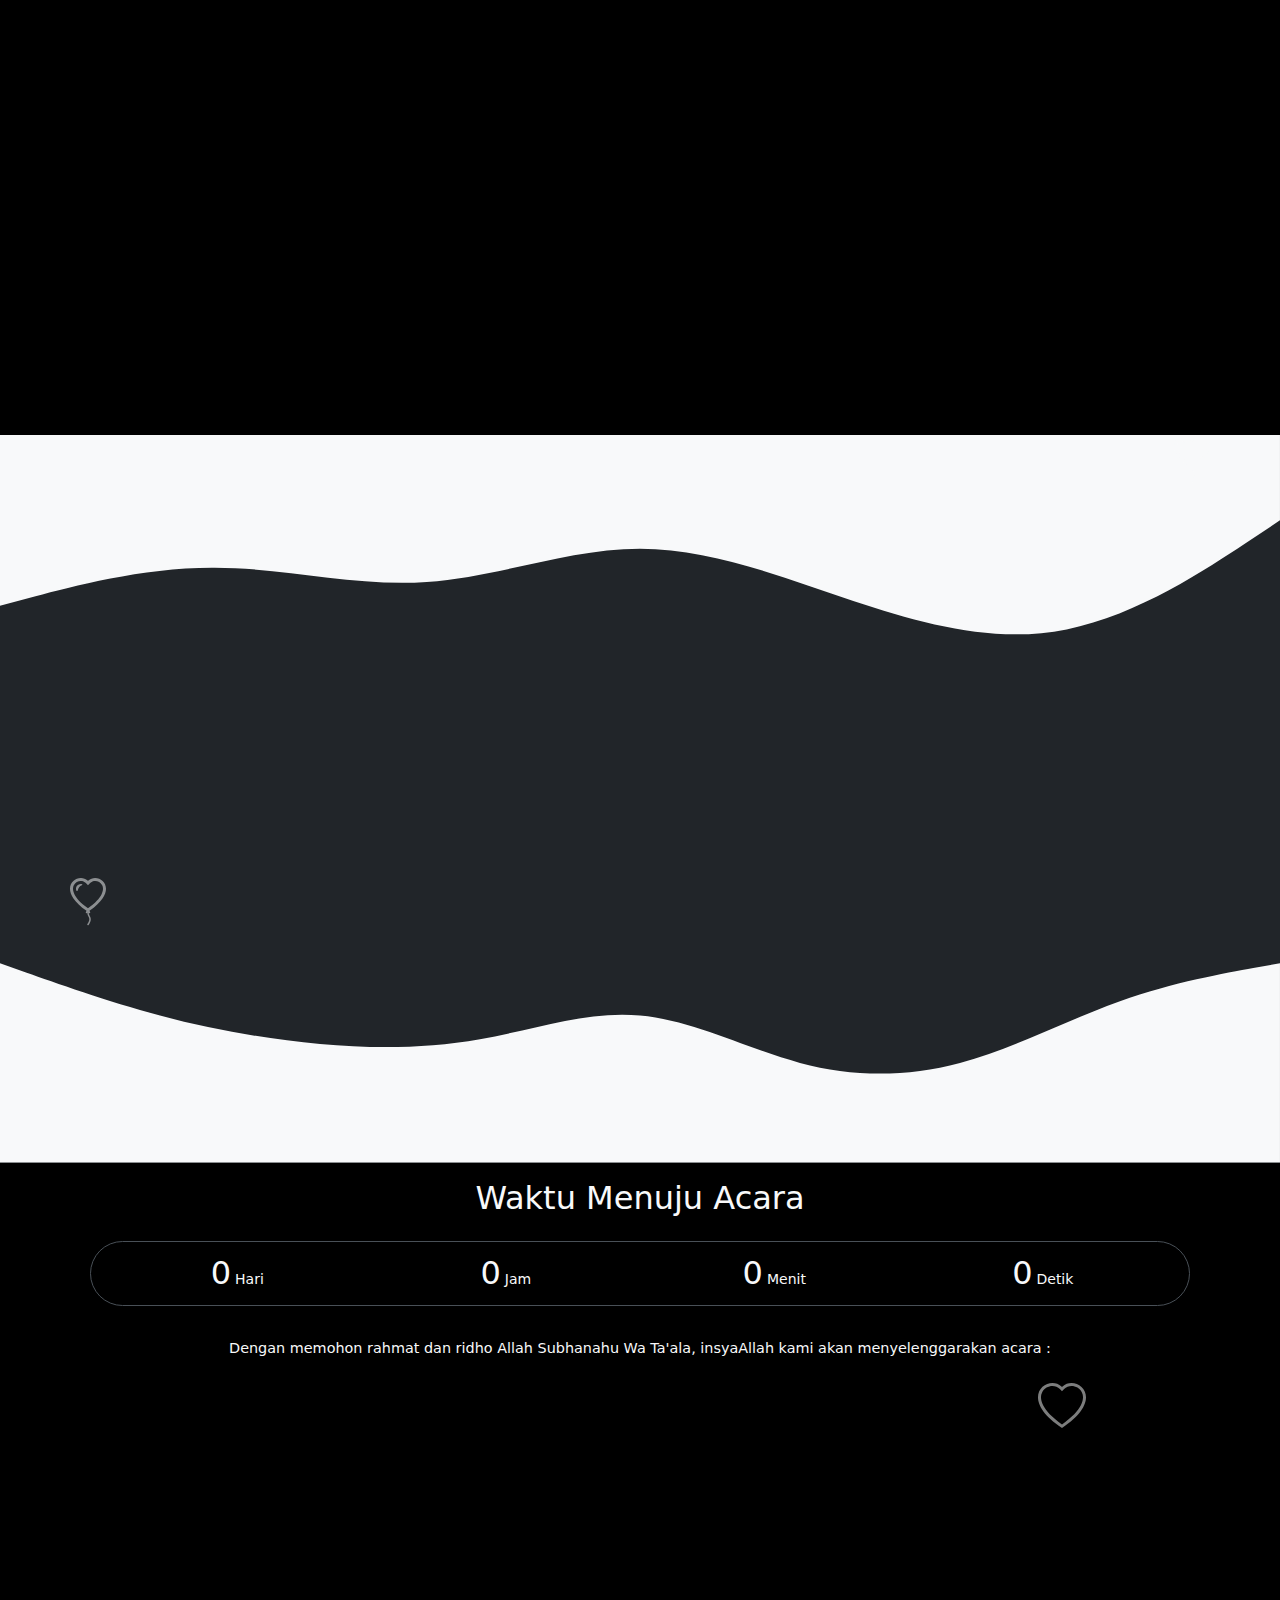
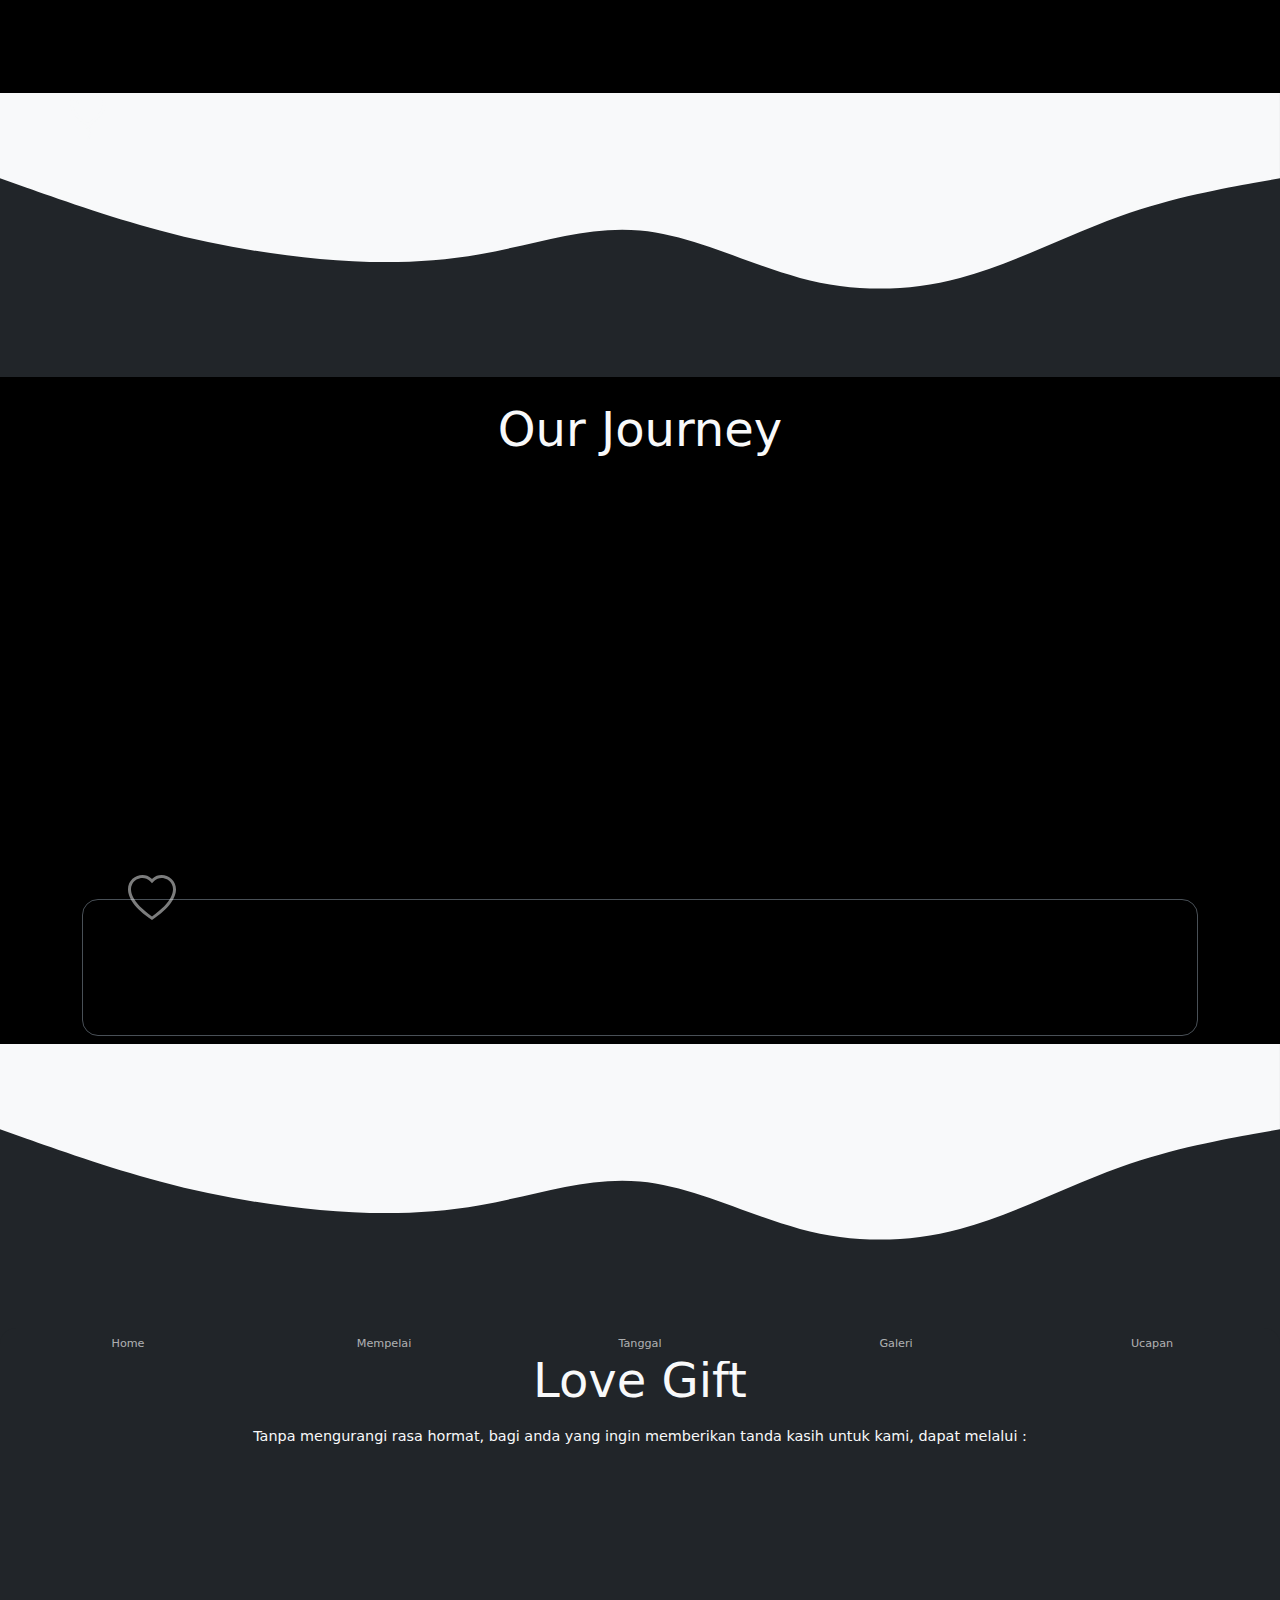
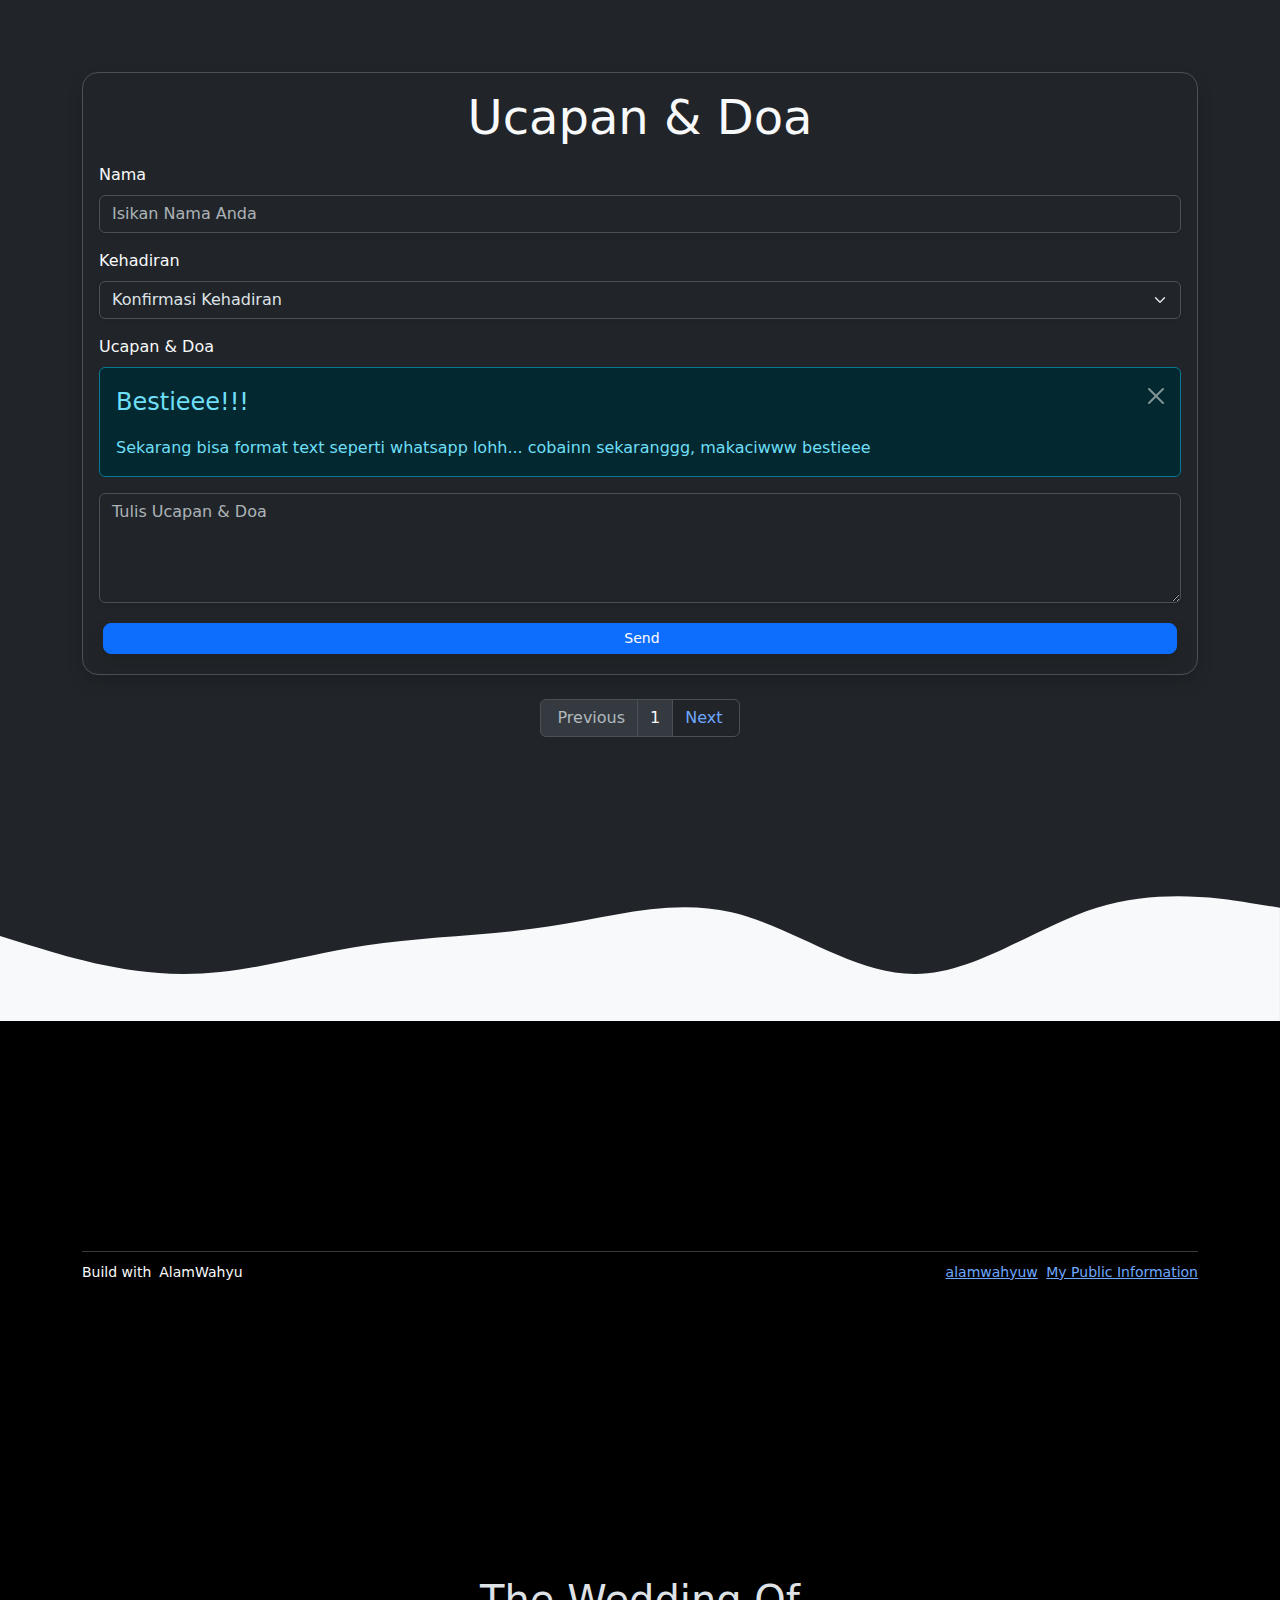
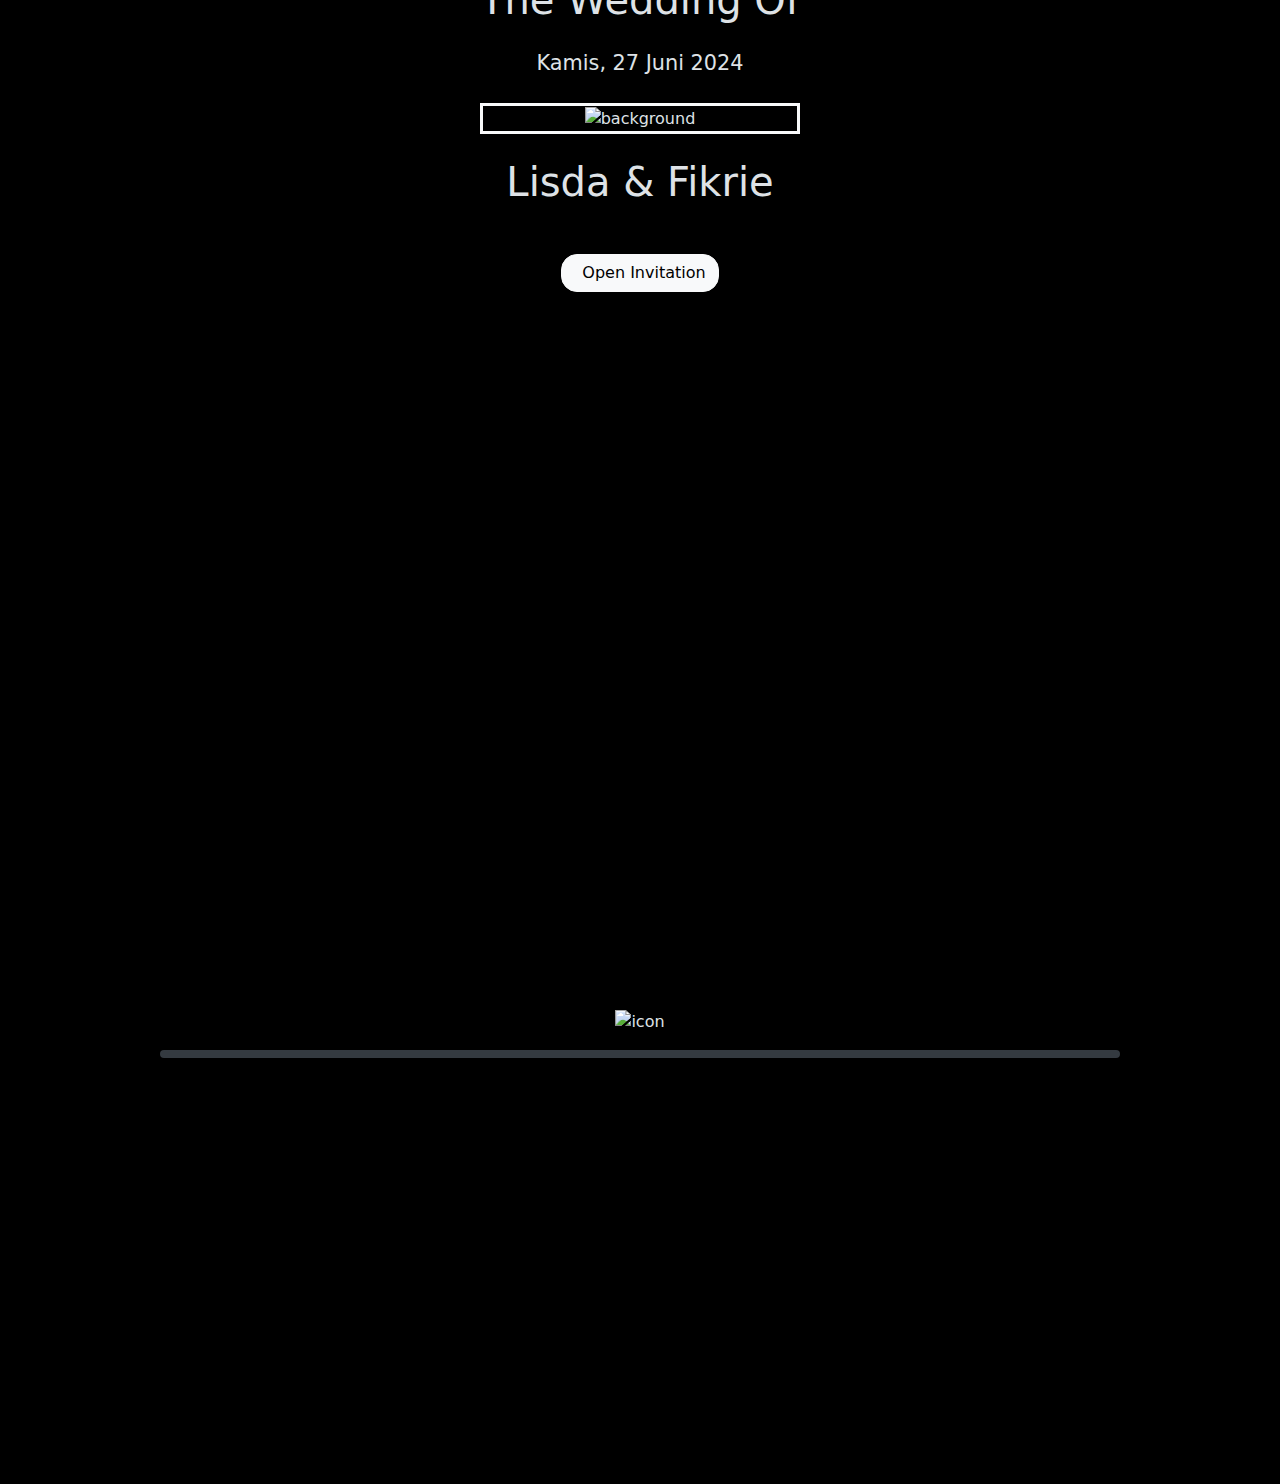
==== commit 57eeb566: "Update index.html" ====
--- a/index.html
+++ b/index.html
@@ -18,8 +18,8 @@
     <meta property="og:title" content="Undangan Pernikahan Lisda dan Fikrie">
     <meta property="og:description" content="Undangan Pernikahan Lisda dan Fikrie">
     <meta property="og:keywords" content="undangan, wedding, undangan digital, undangan online, wedding invitation, template undangan, template undangan pernikahan, undangan pernikahan, template undangan online, wedding invitation github, template website, template website undangan pernikahan">
-    <meta property="og:image" content="https://lisda-fikrie.vercel.app/assets/images/bg.jpeg">
-    <meta property="og:image:secure_url" content="https://lisda-fikrie.vercel.app/assets/images/bg.jpeg">
+    <meta property="og:image" content="https://lisda-fikrie.vercel.app/assets/images/lisdafikri-welcome.jpeg">
+    <meta property="og:image:secure_url" content="https://lisda-fikrie.vercel.app/assets/images/lisdafikri-welcome.jpeg">
     <meta property="og:image:type" content="image/jpeg">
     <meta property="og:image:alt" content="Website Undangan Pernikahan Lisda dan Fikrie">
     <meta property="og:type" content="website">
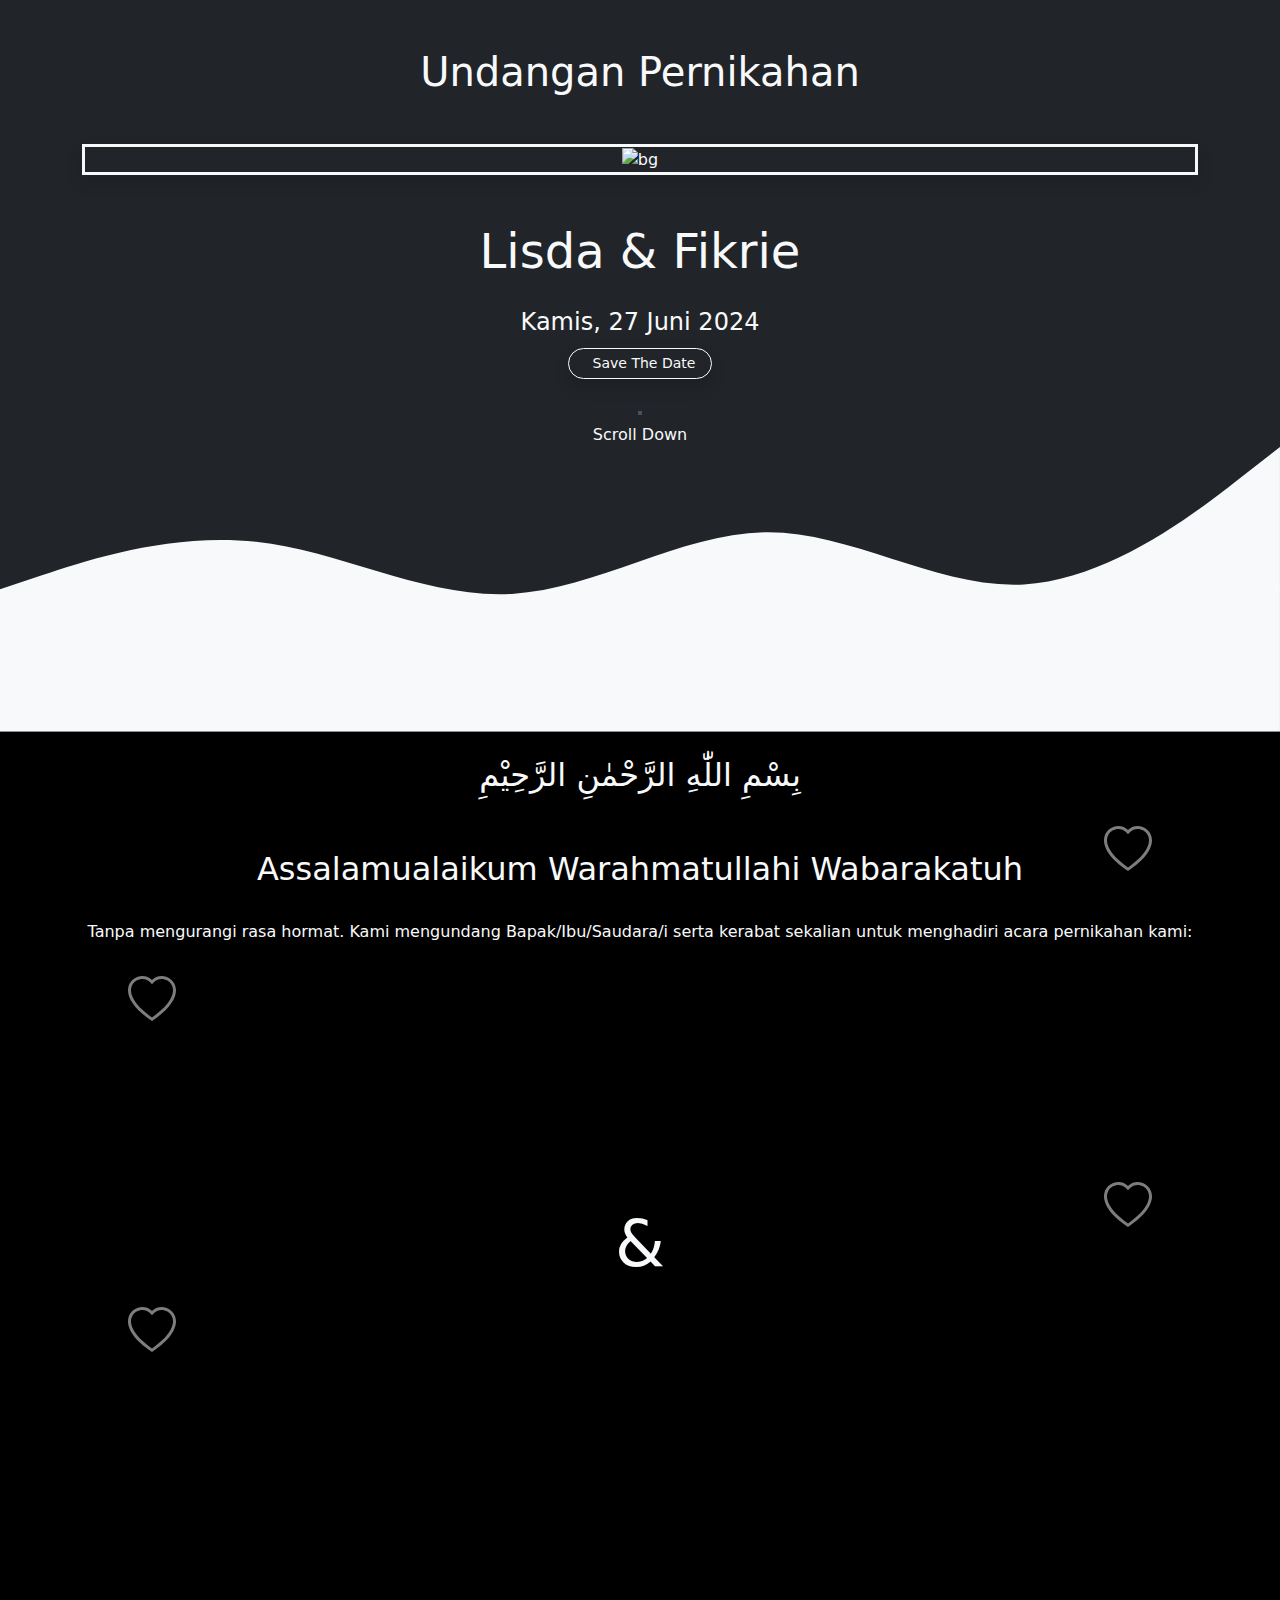
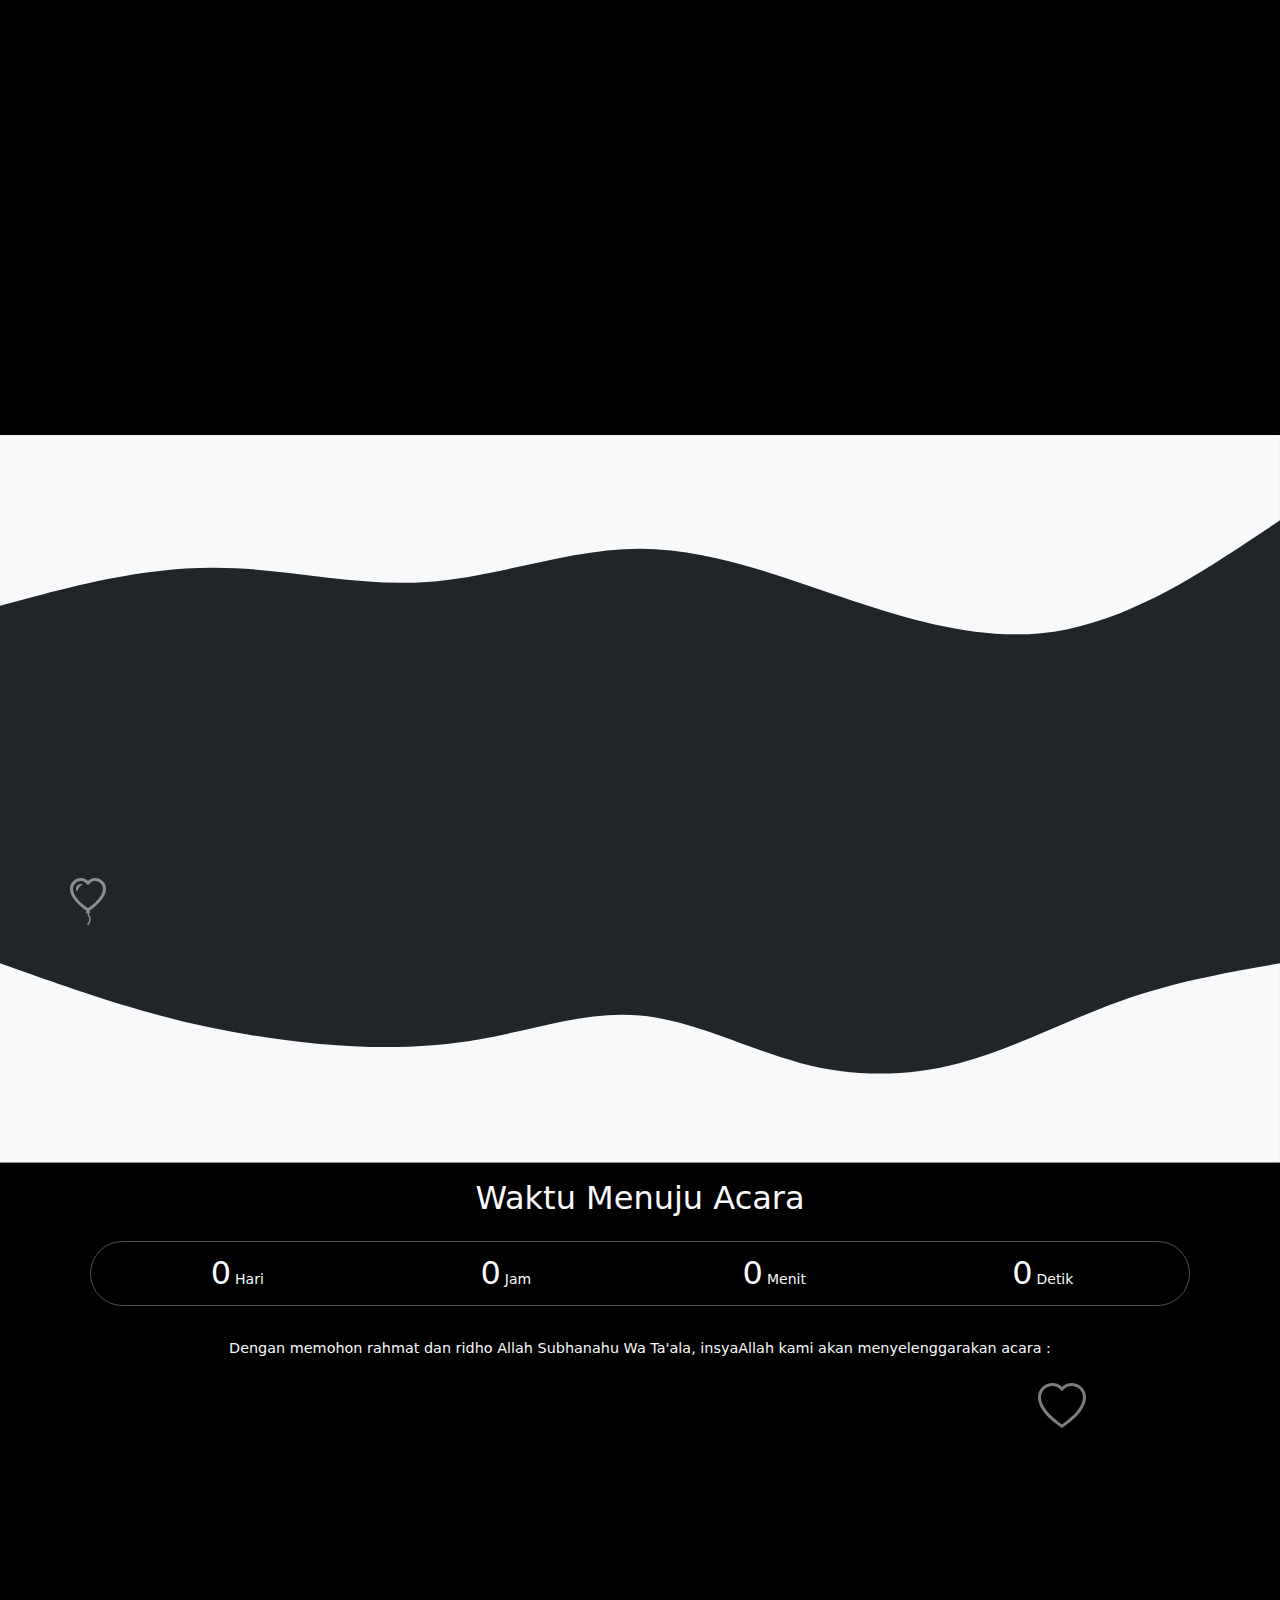
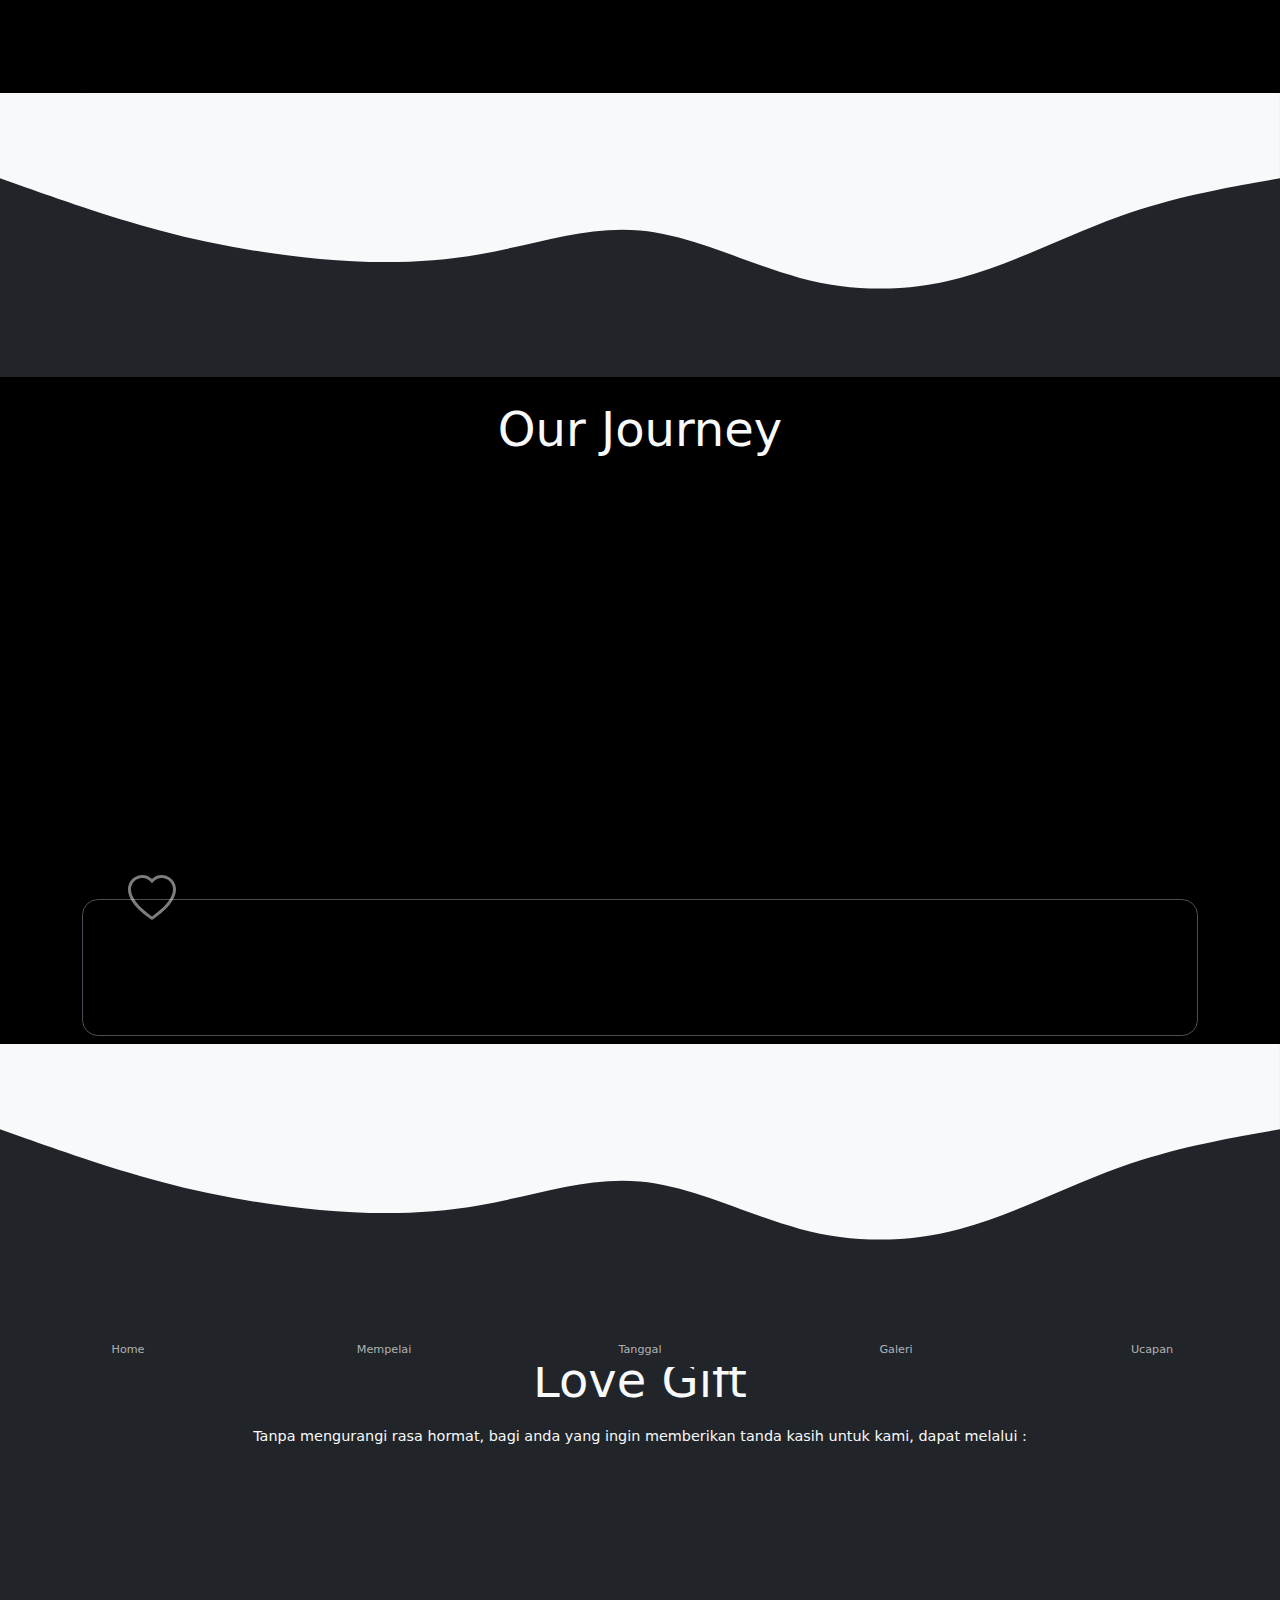
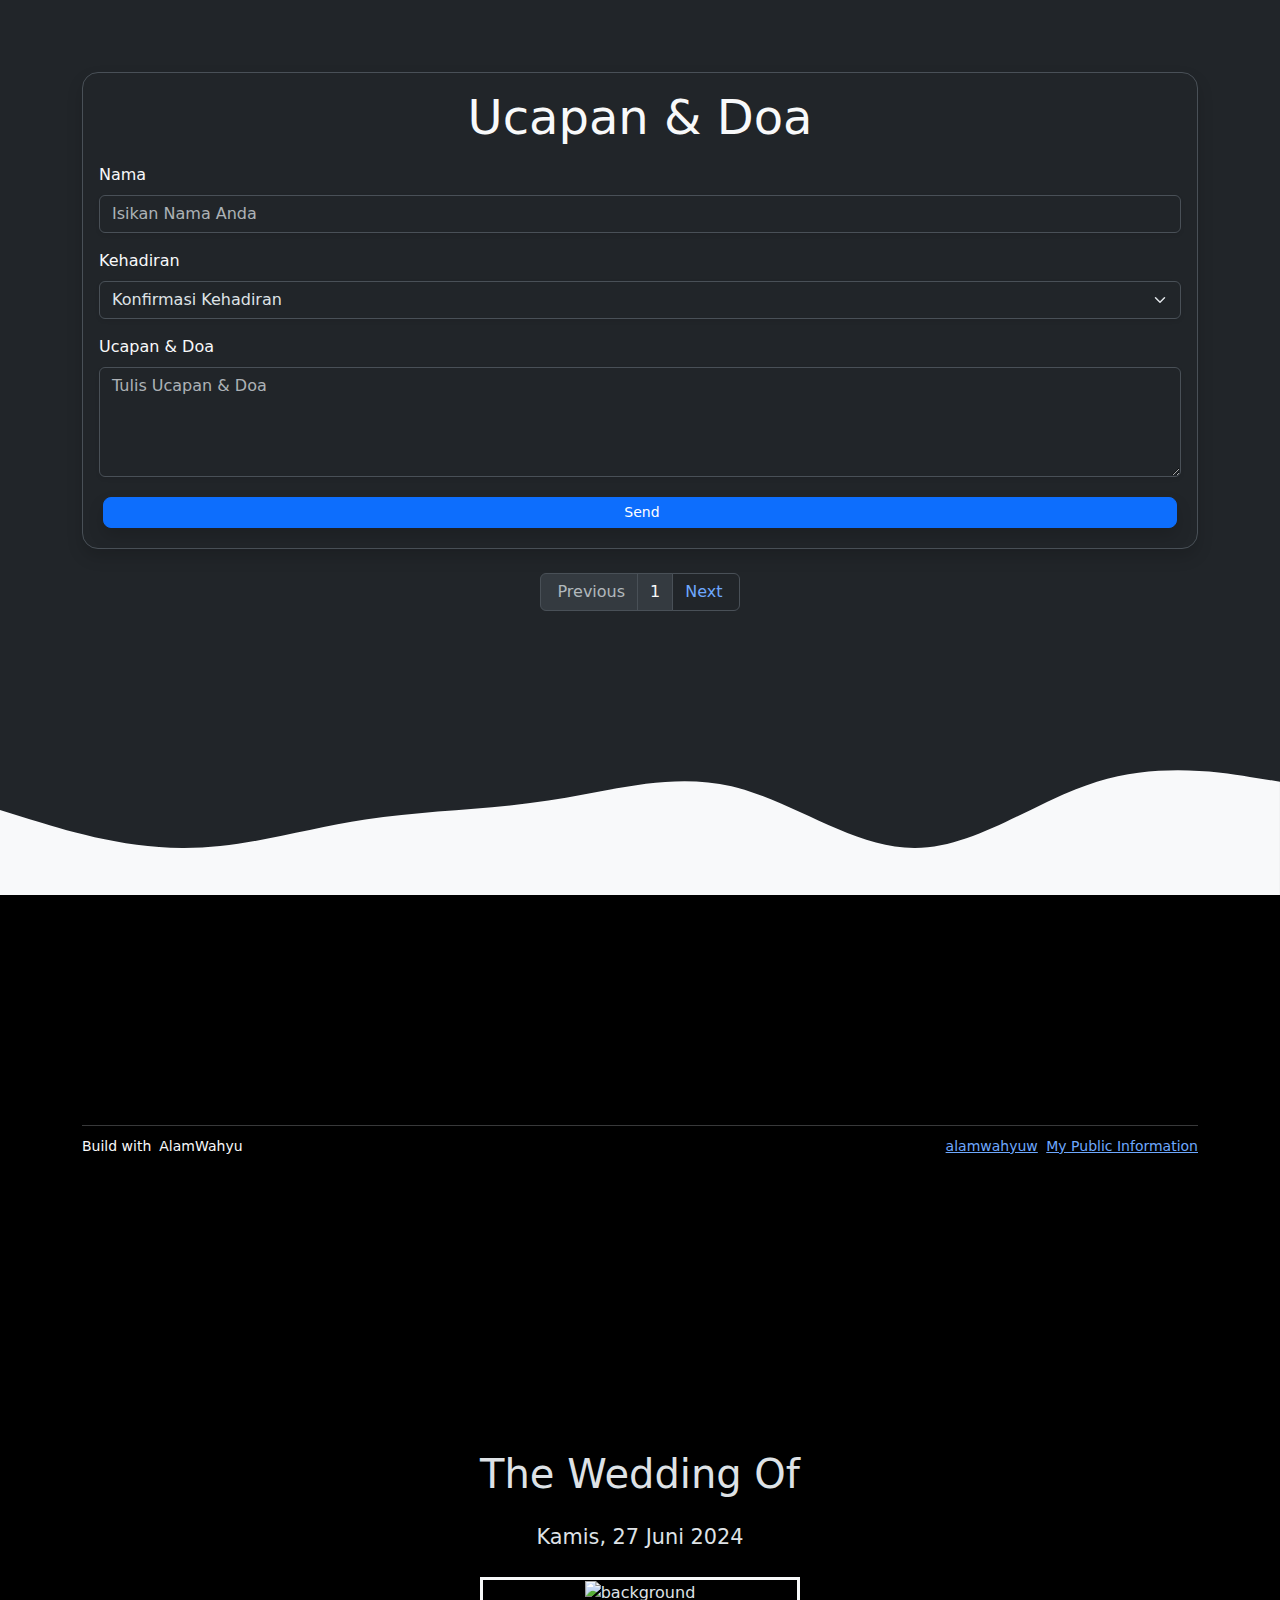
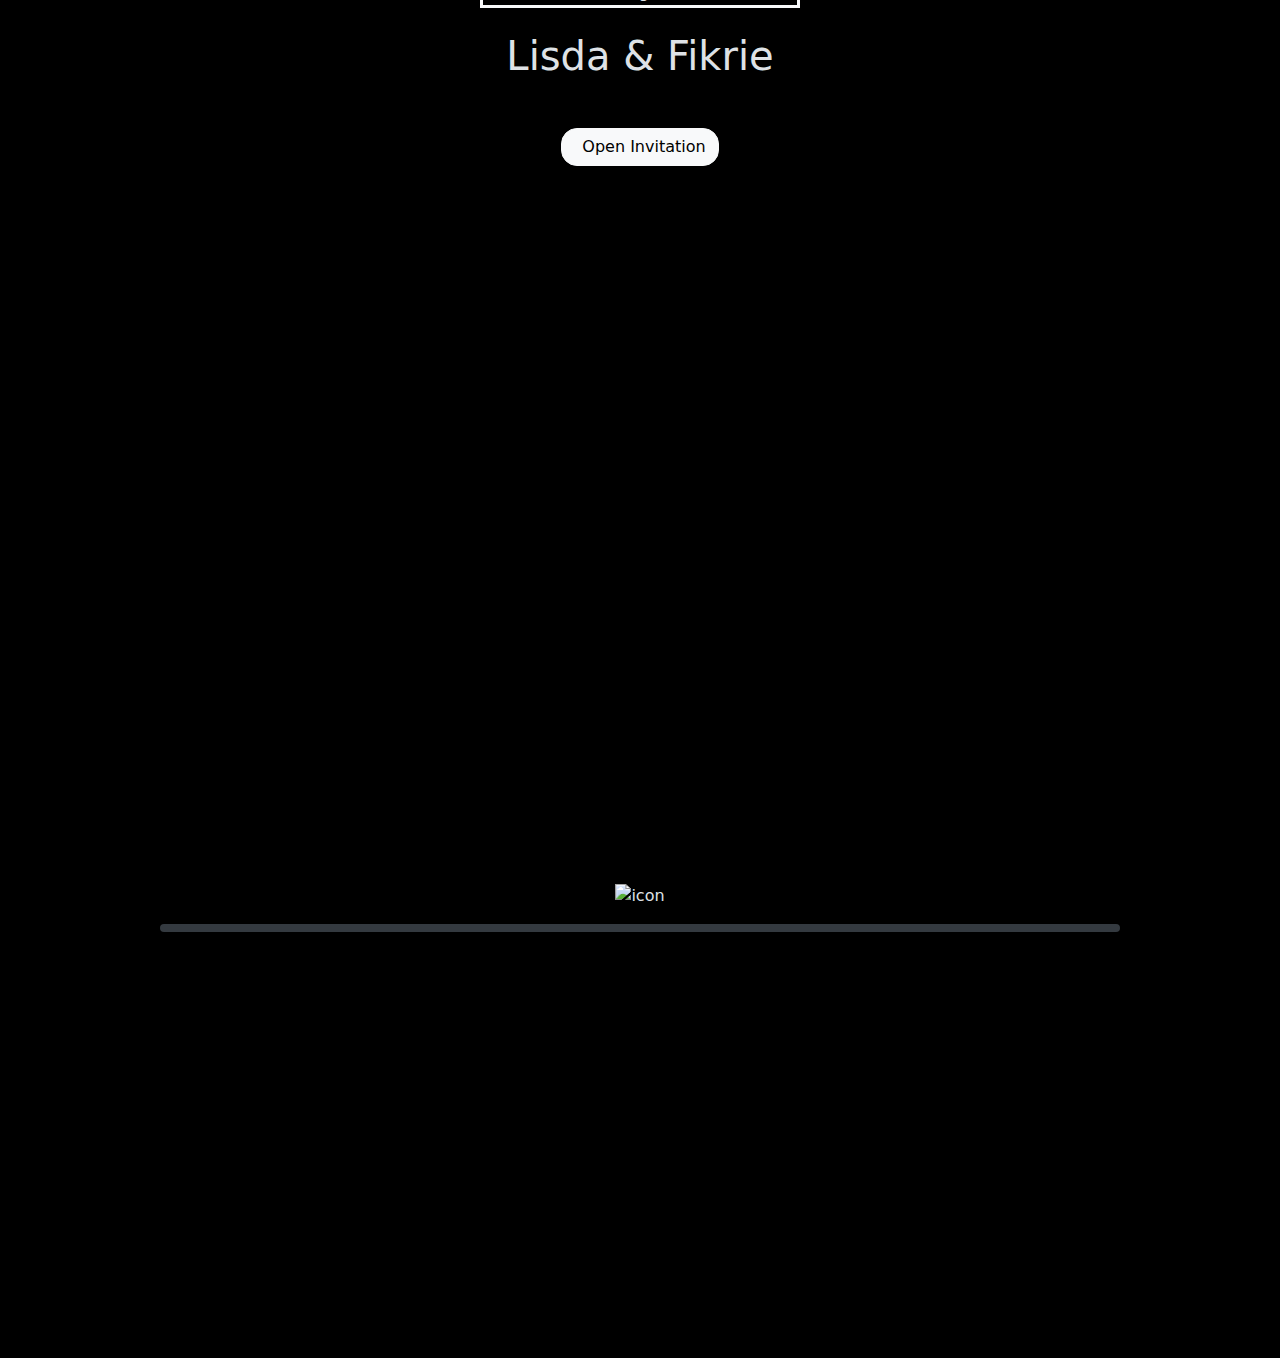
==== commit 764b10b2: "Update index.html" ====
--- a/index.html
+++ b/index.html
@@ -527,11 +527,6 @@
 
                     <div class="mb-3">
                         <label for="form-comment" class="form-label">Ucapan & Doa</label>
-                        <div id="information" class="alert alert-info alert-dismissible fade show" role="alert">
-                            <p style="font-size: 1.5rem;">Bestieee!!!</p>
-                            <p class="m-0">Sekarang bisa format text seperti whatsapp lohh... cobainn sekaranggg, makaciwww bestieee</p>
-                            <button type="button" class="btn-close" data-bs-dismiss="alert" aria-label="Close" onclick="localStorage.setItem('alertClosed', 'true');"></button>
-                        </div>
                         <textarea class="form-control shadow-sm" id="form-comment" rows="4" placeholder="Tulis Ucapan & Doa"></textarea>
                     </div>
 
